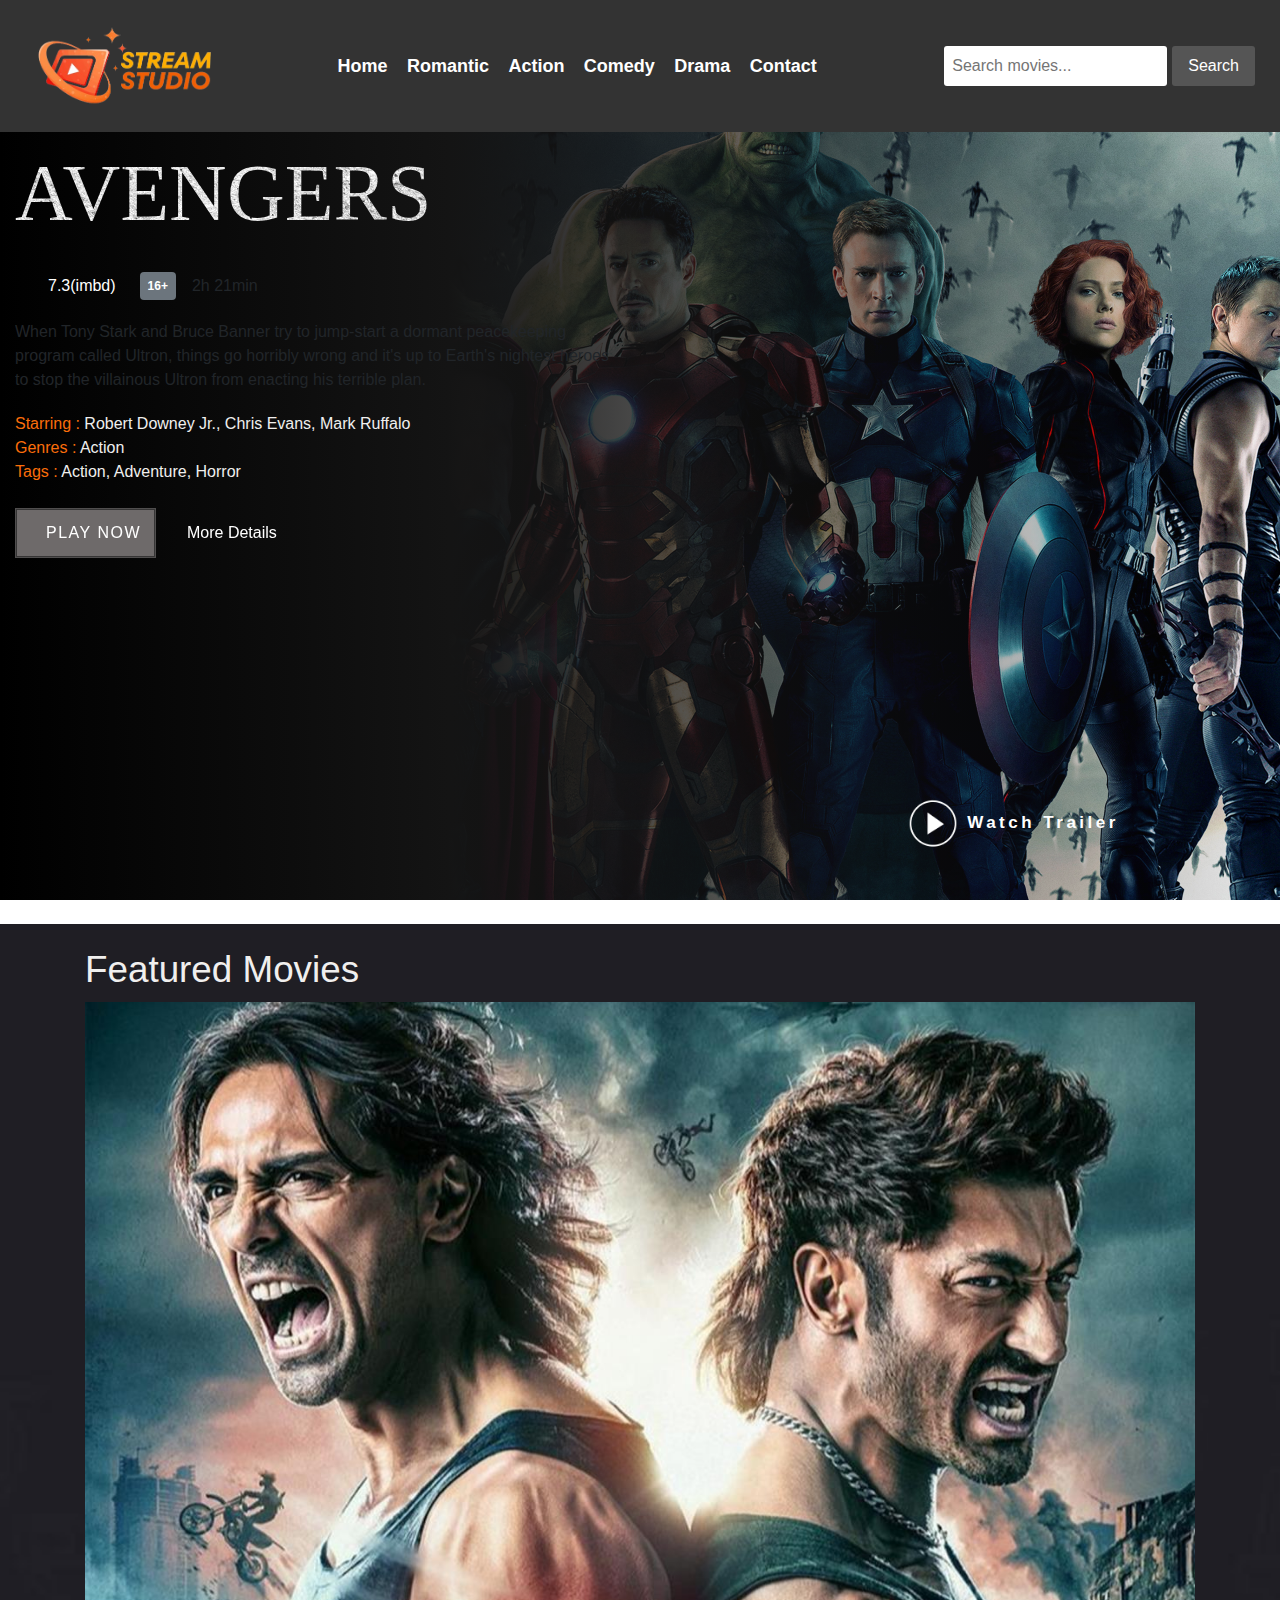
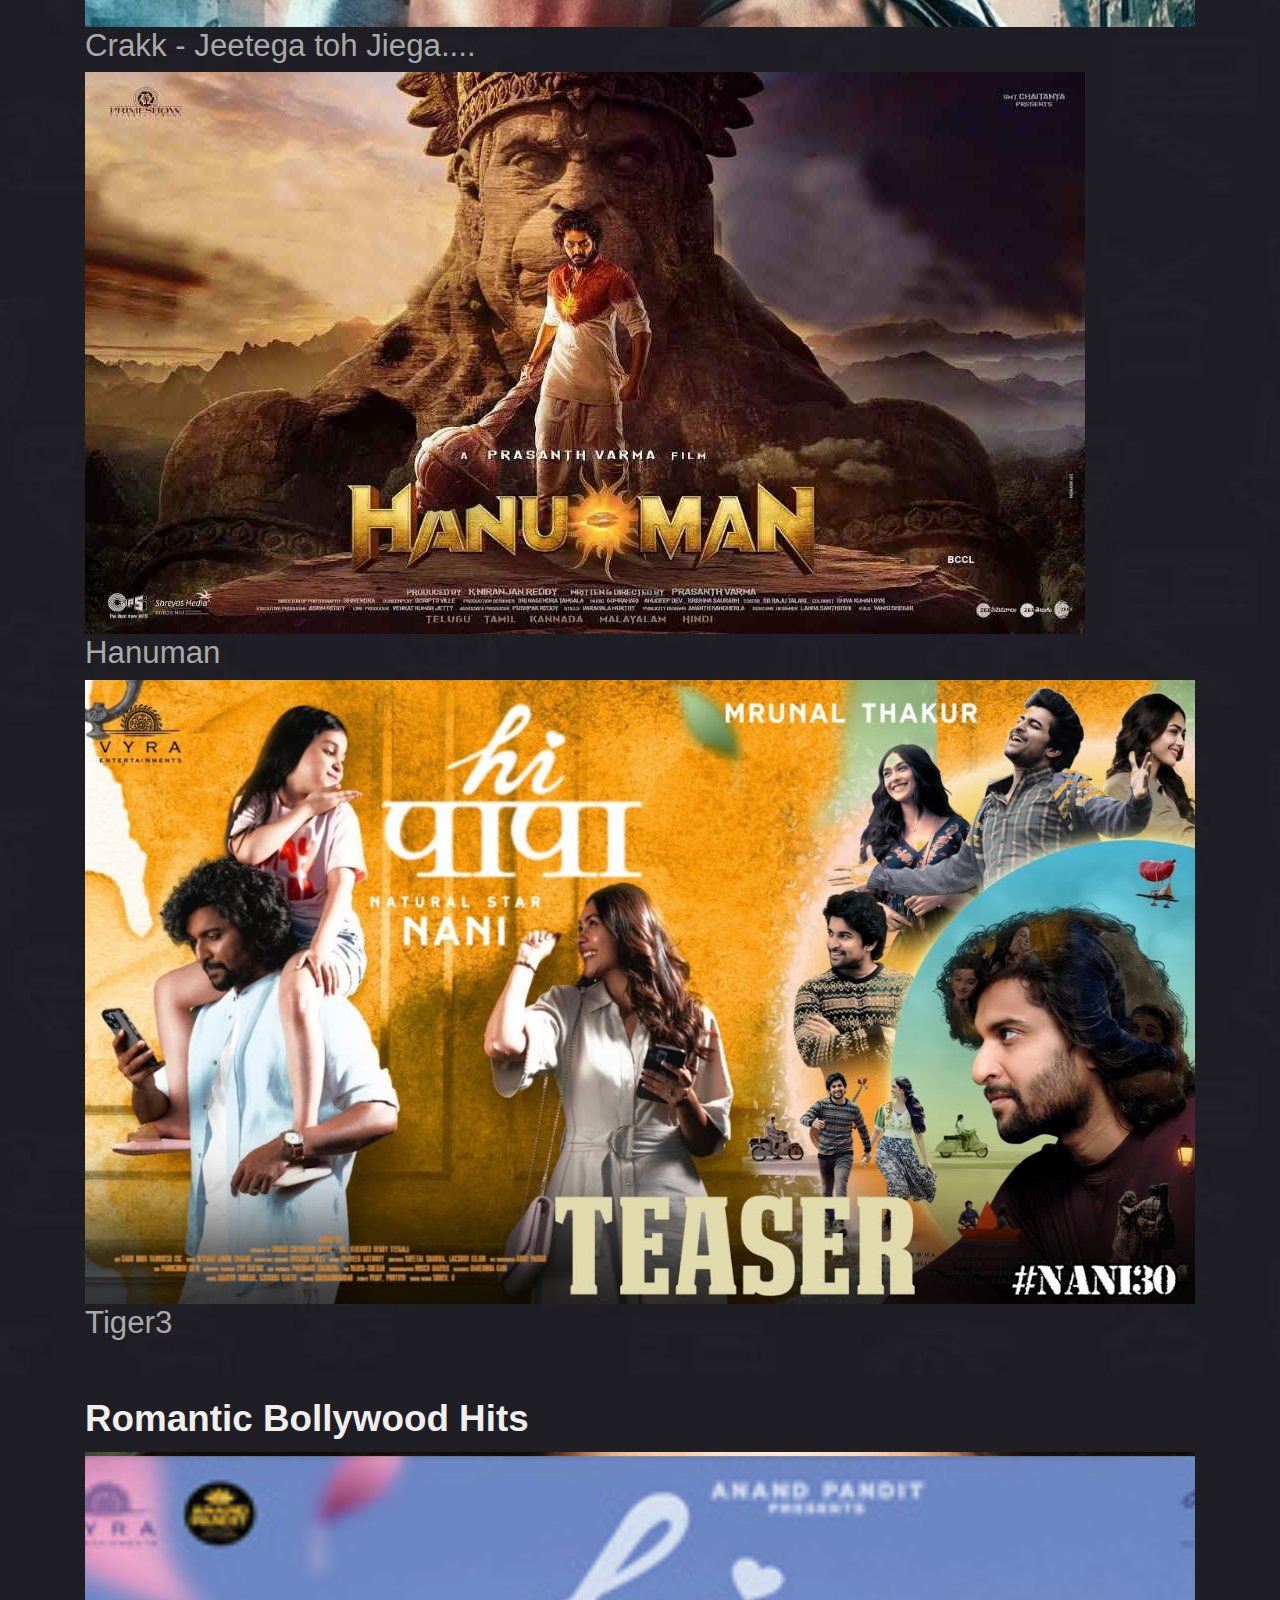
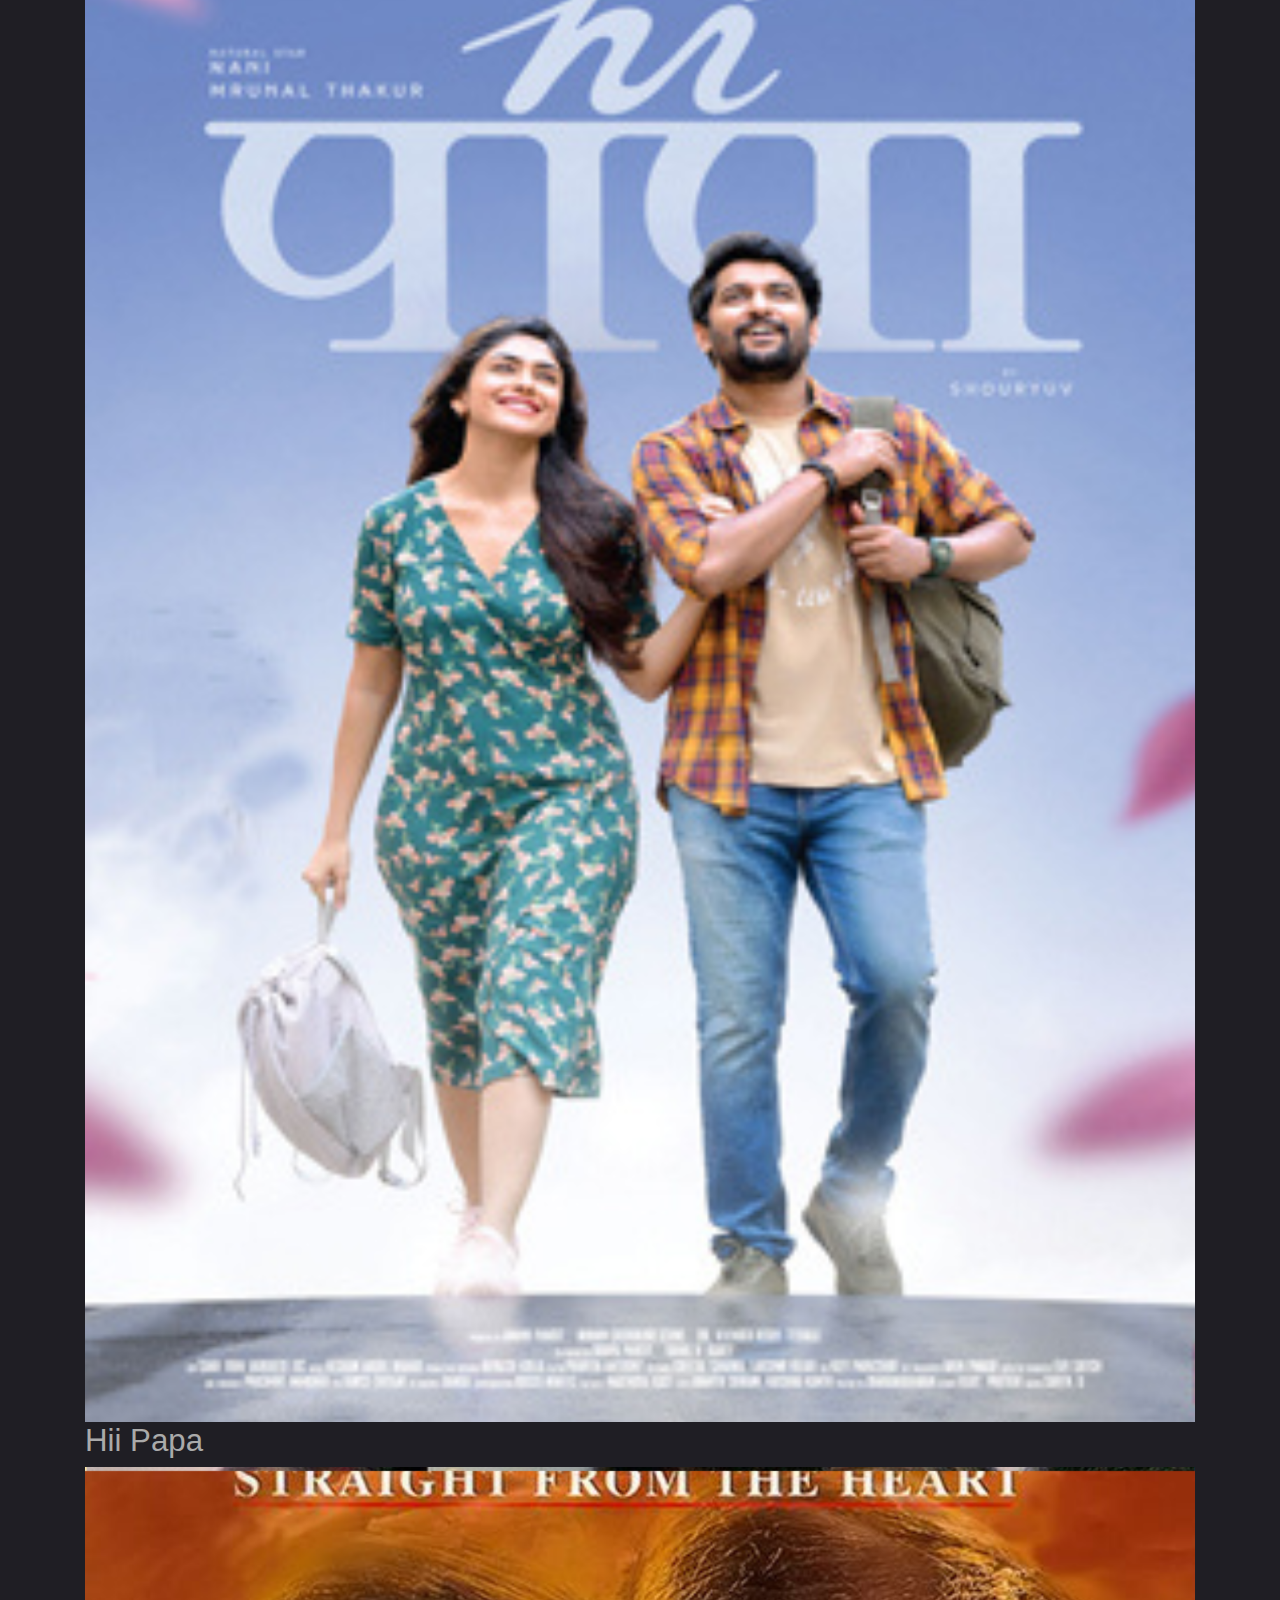
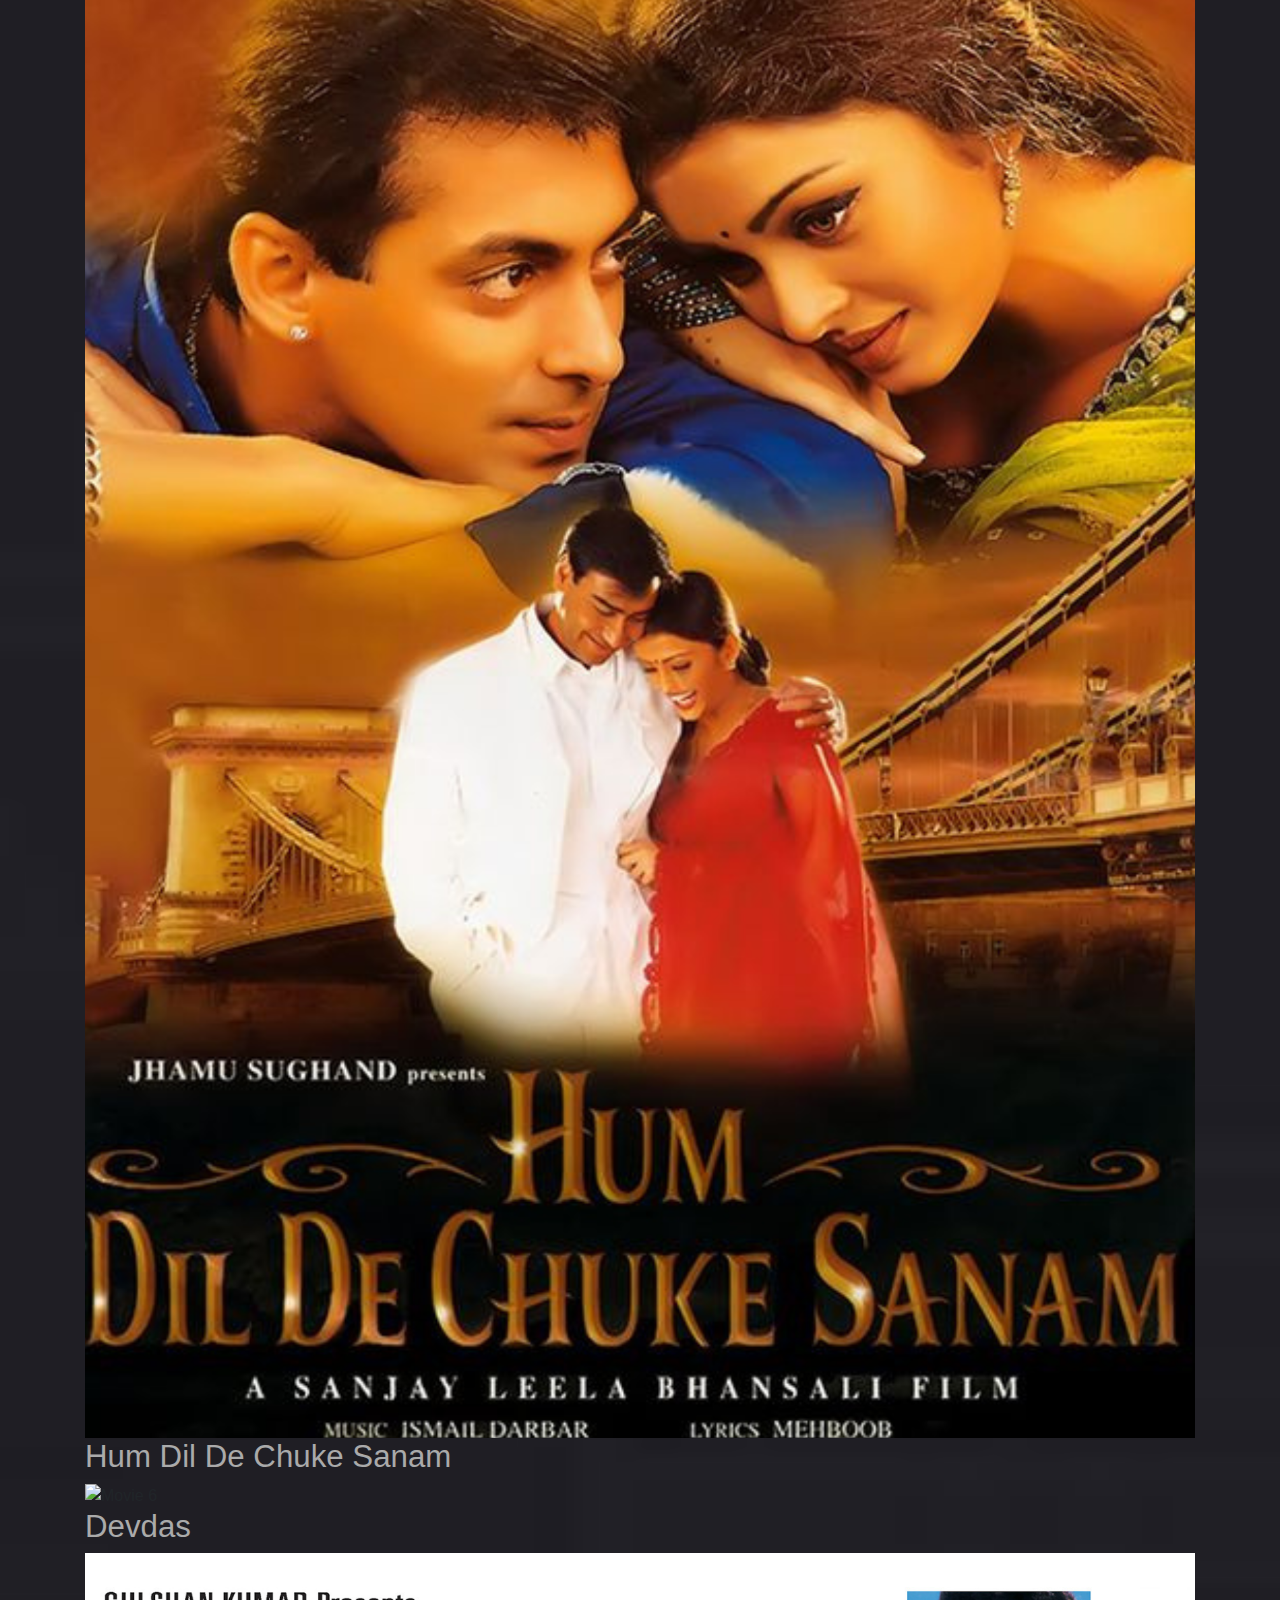
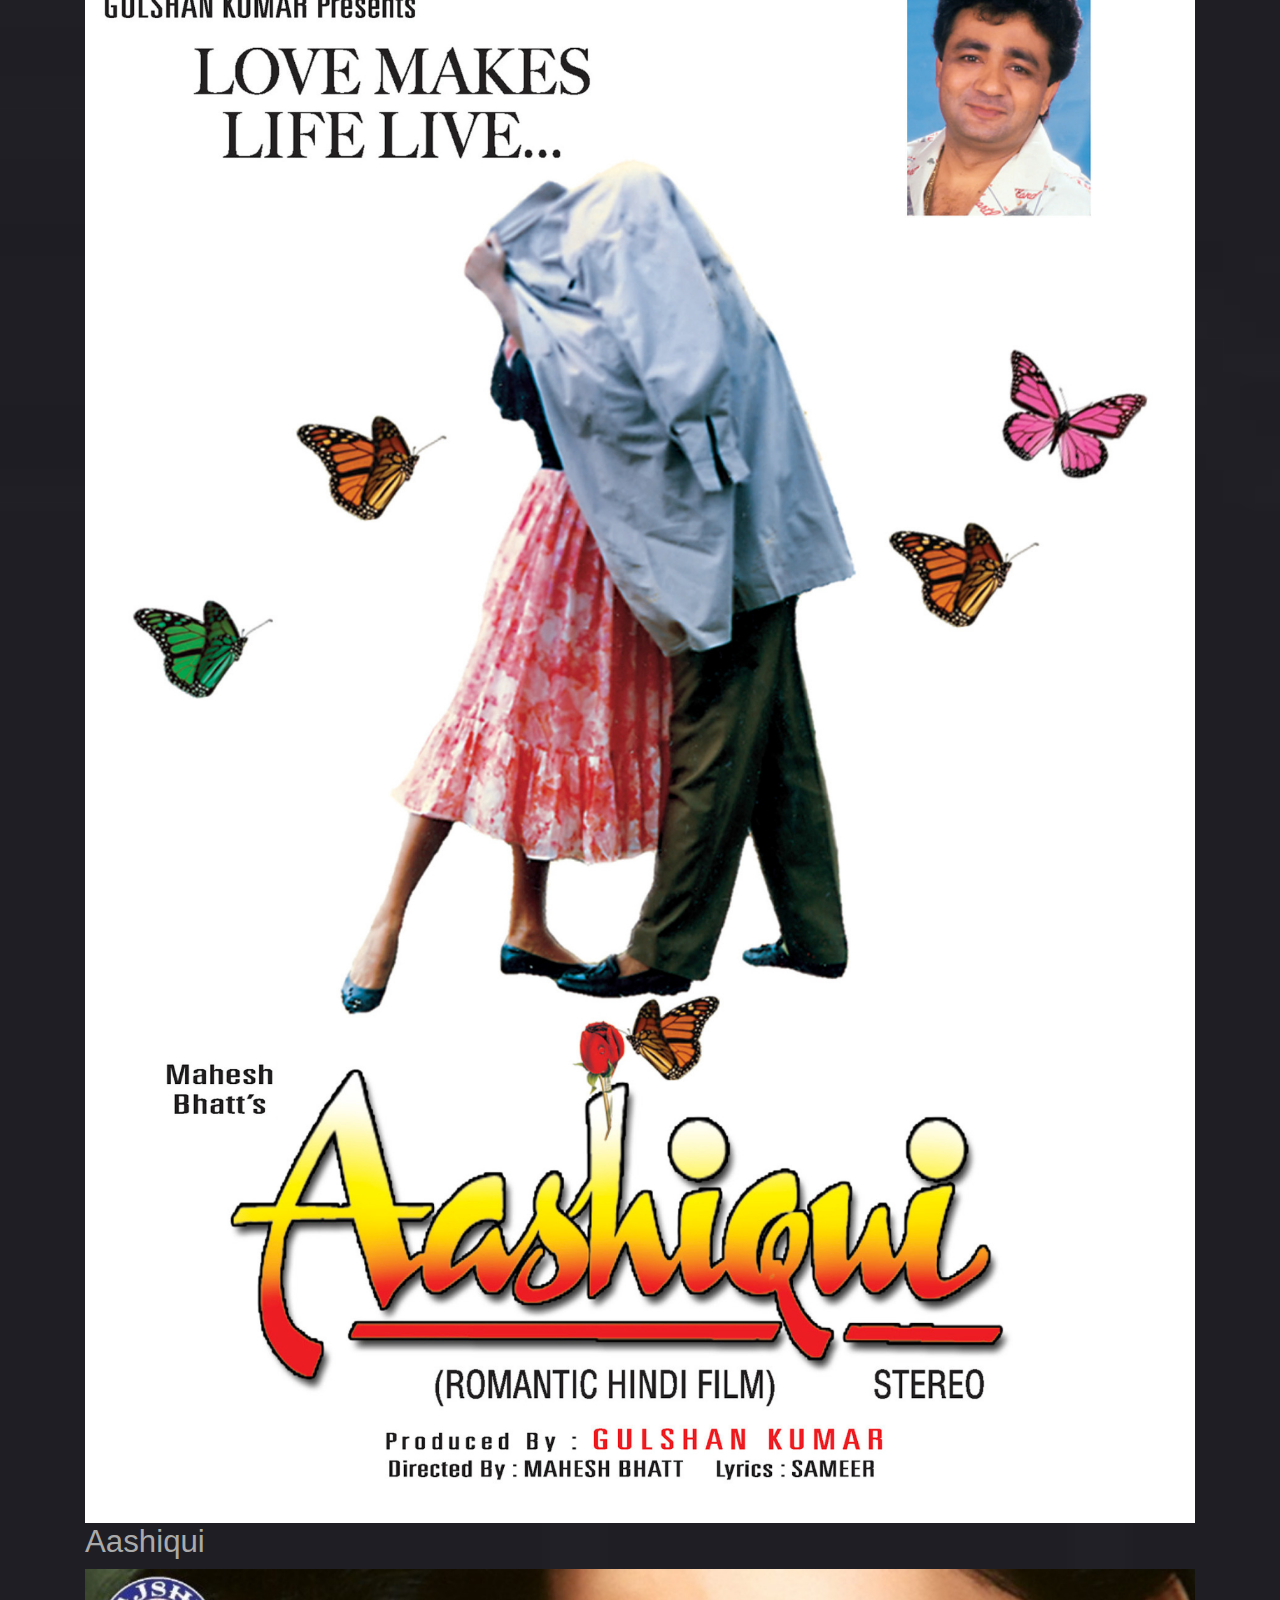
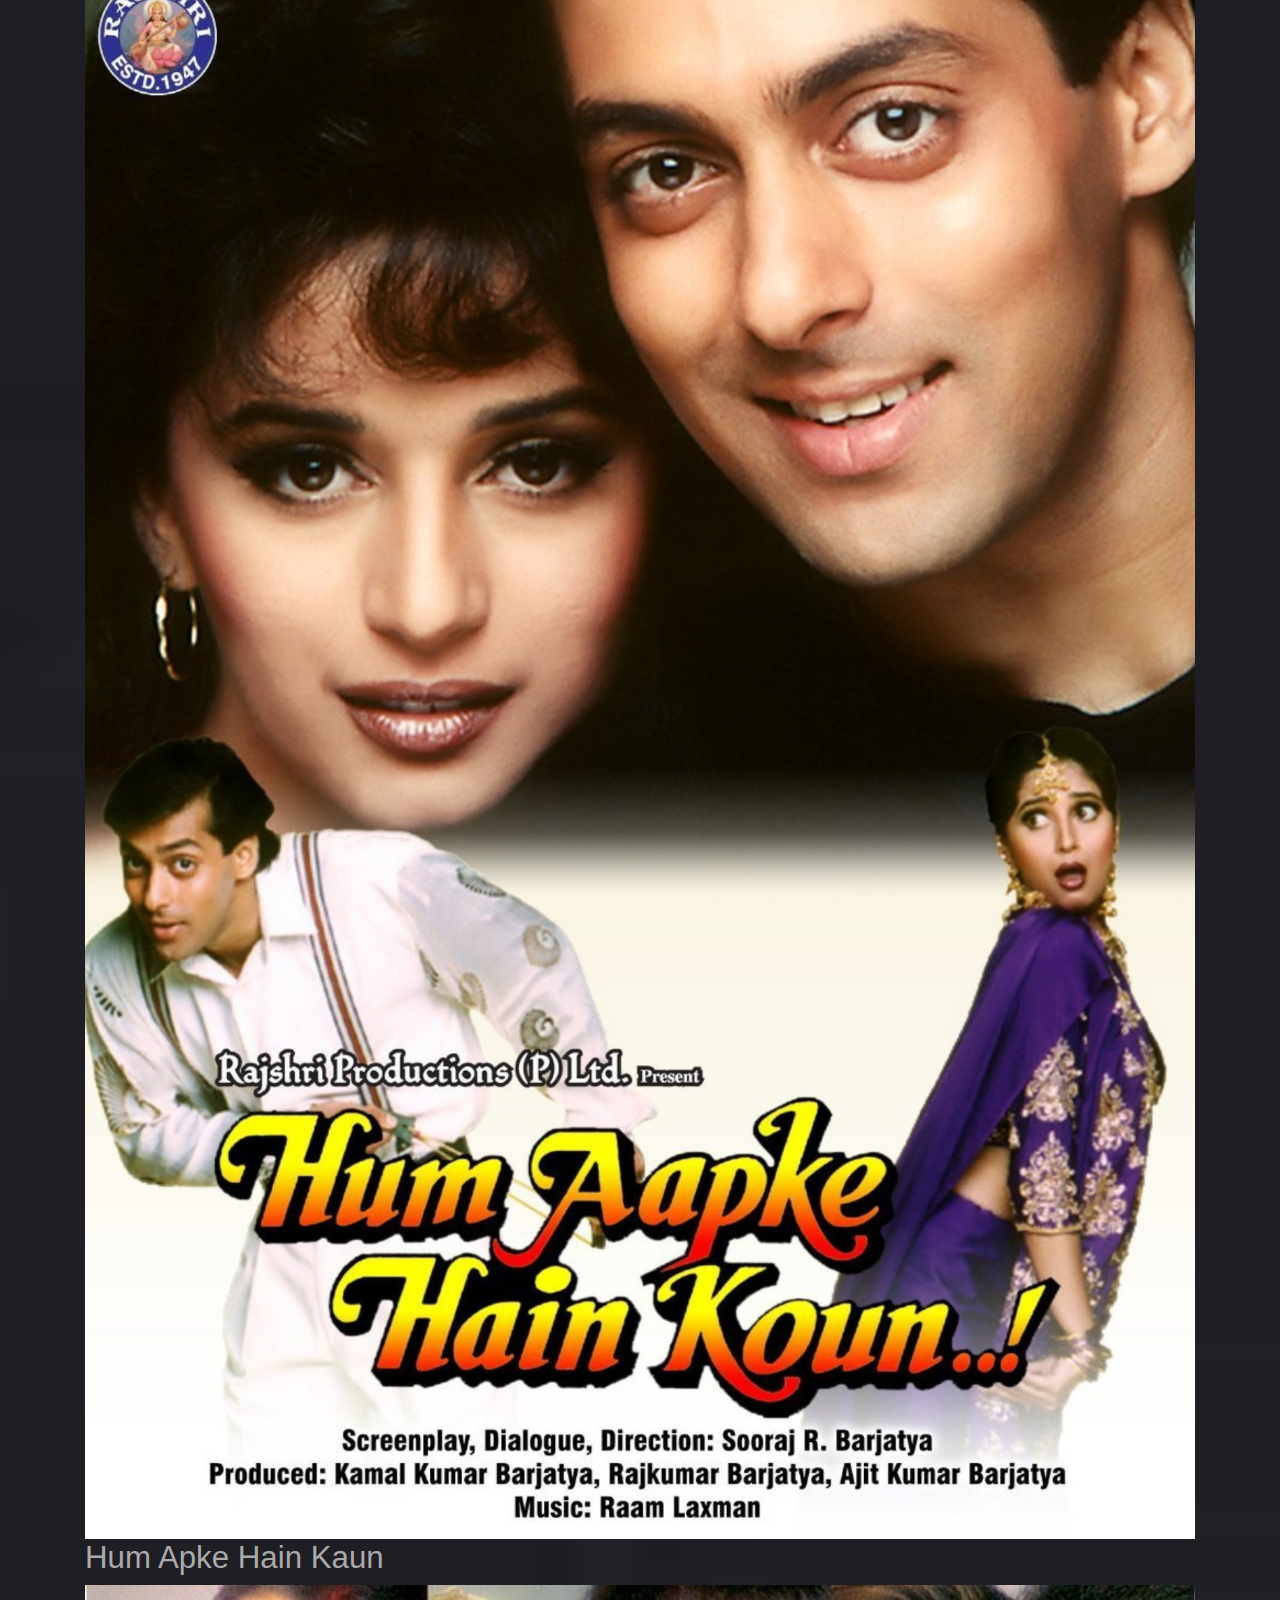
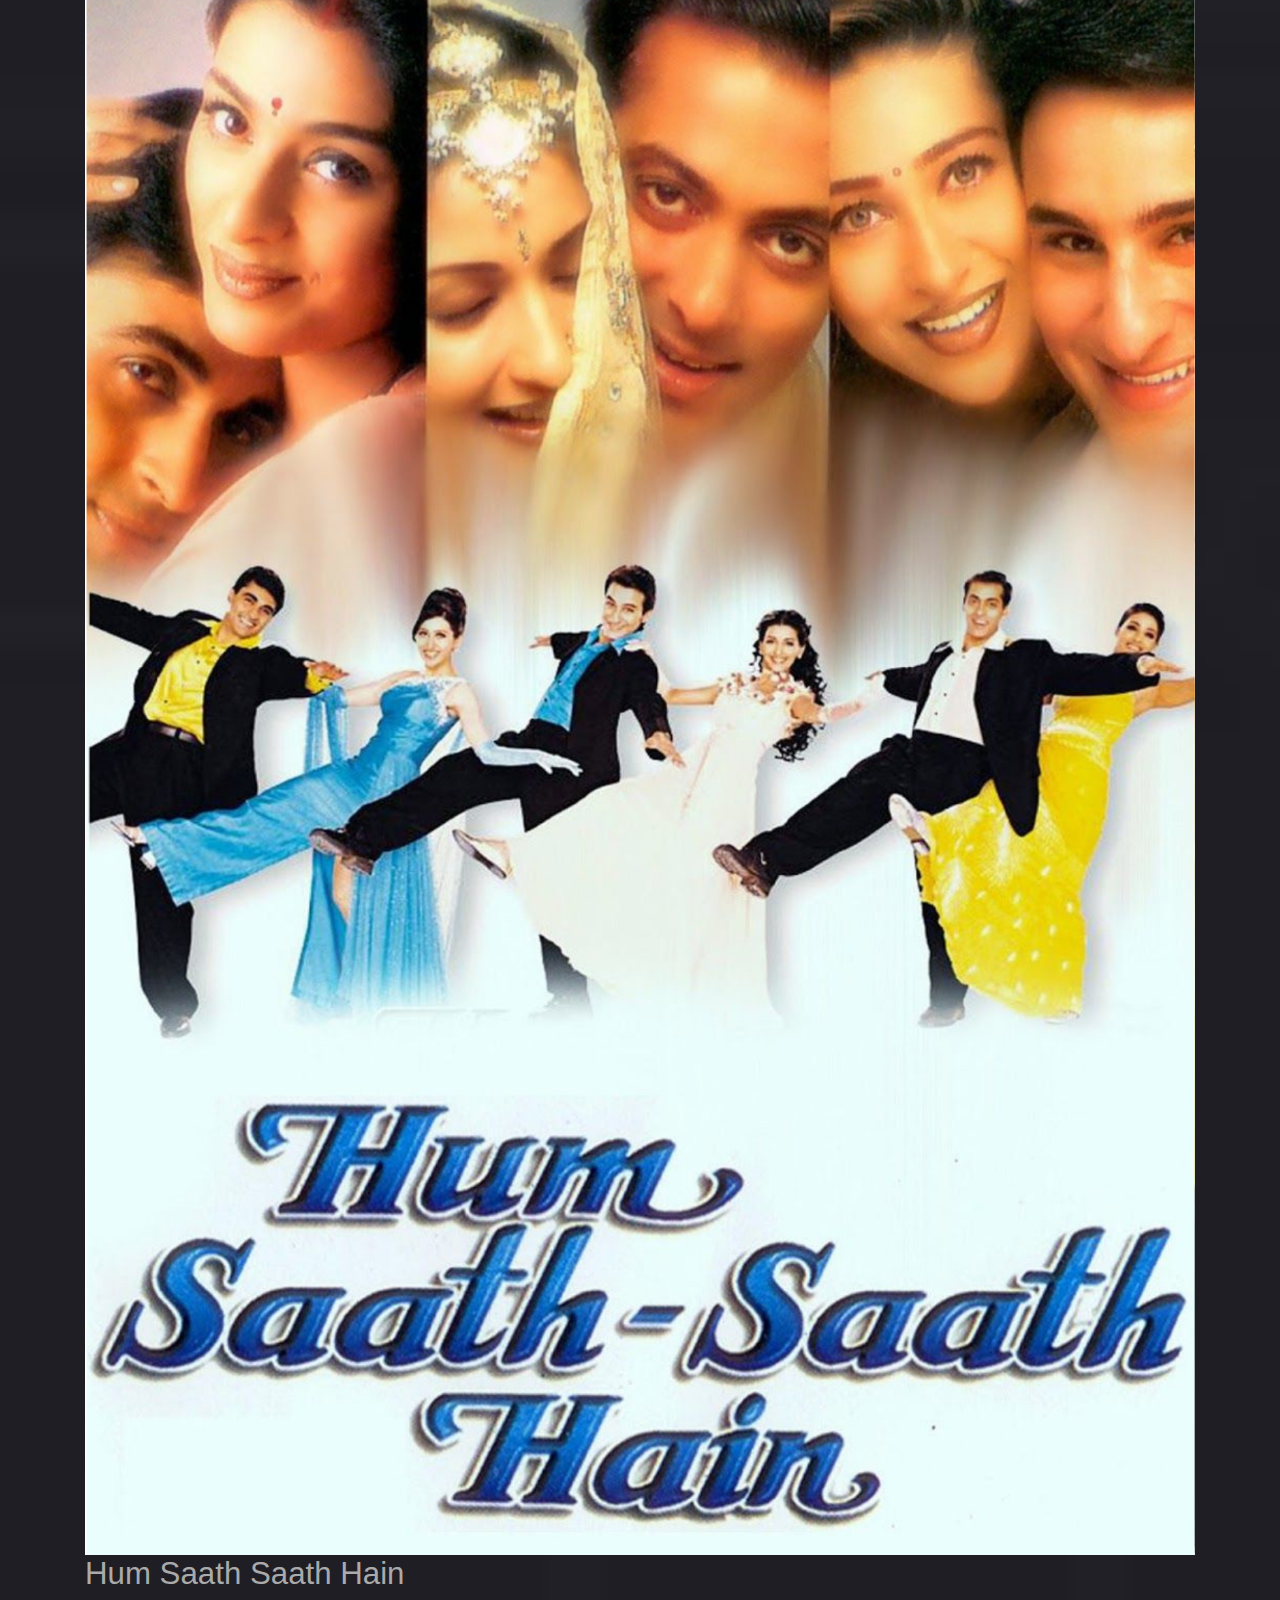
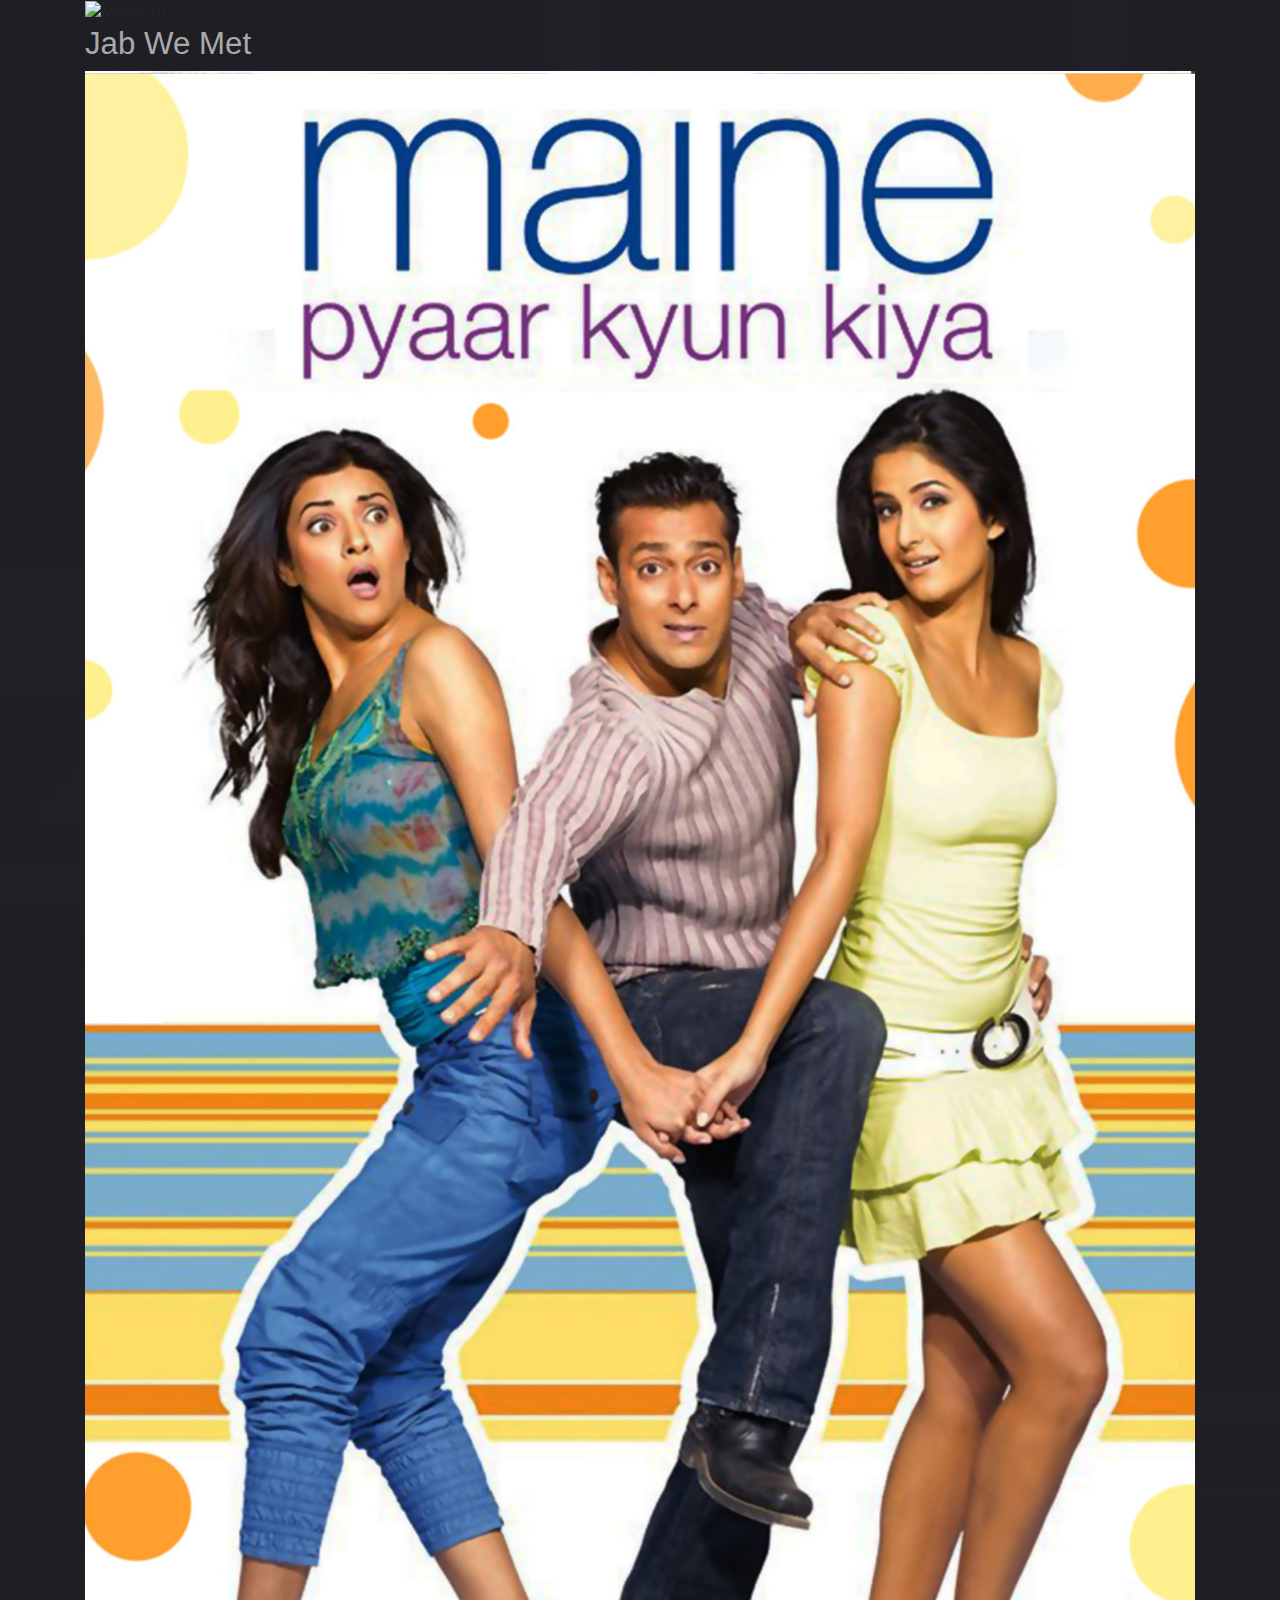
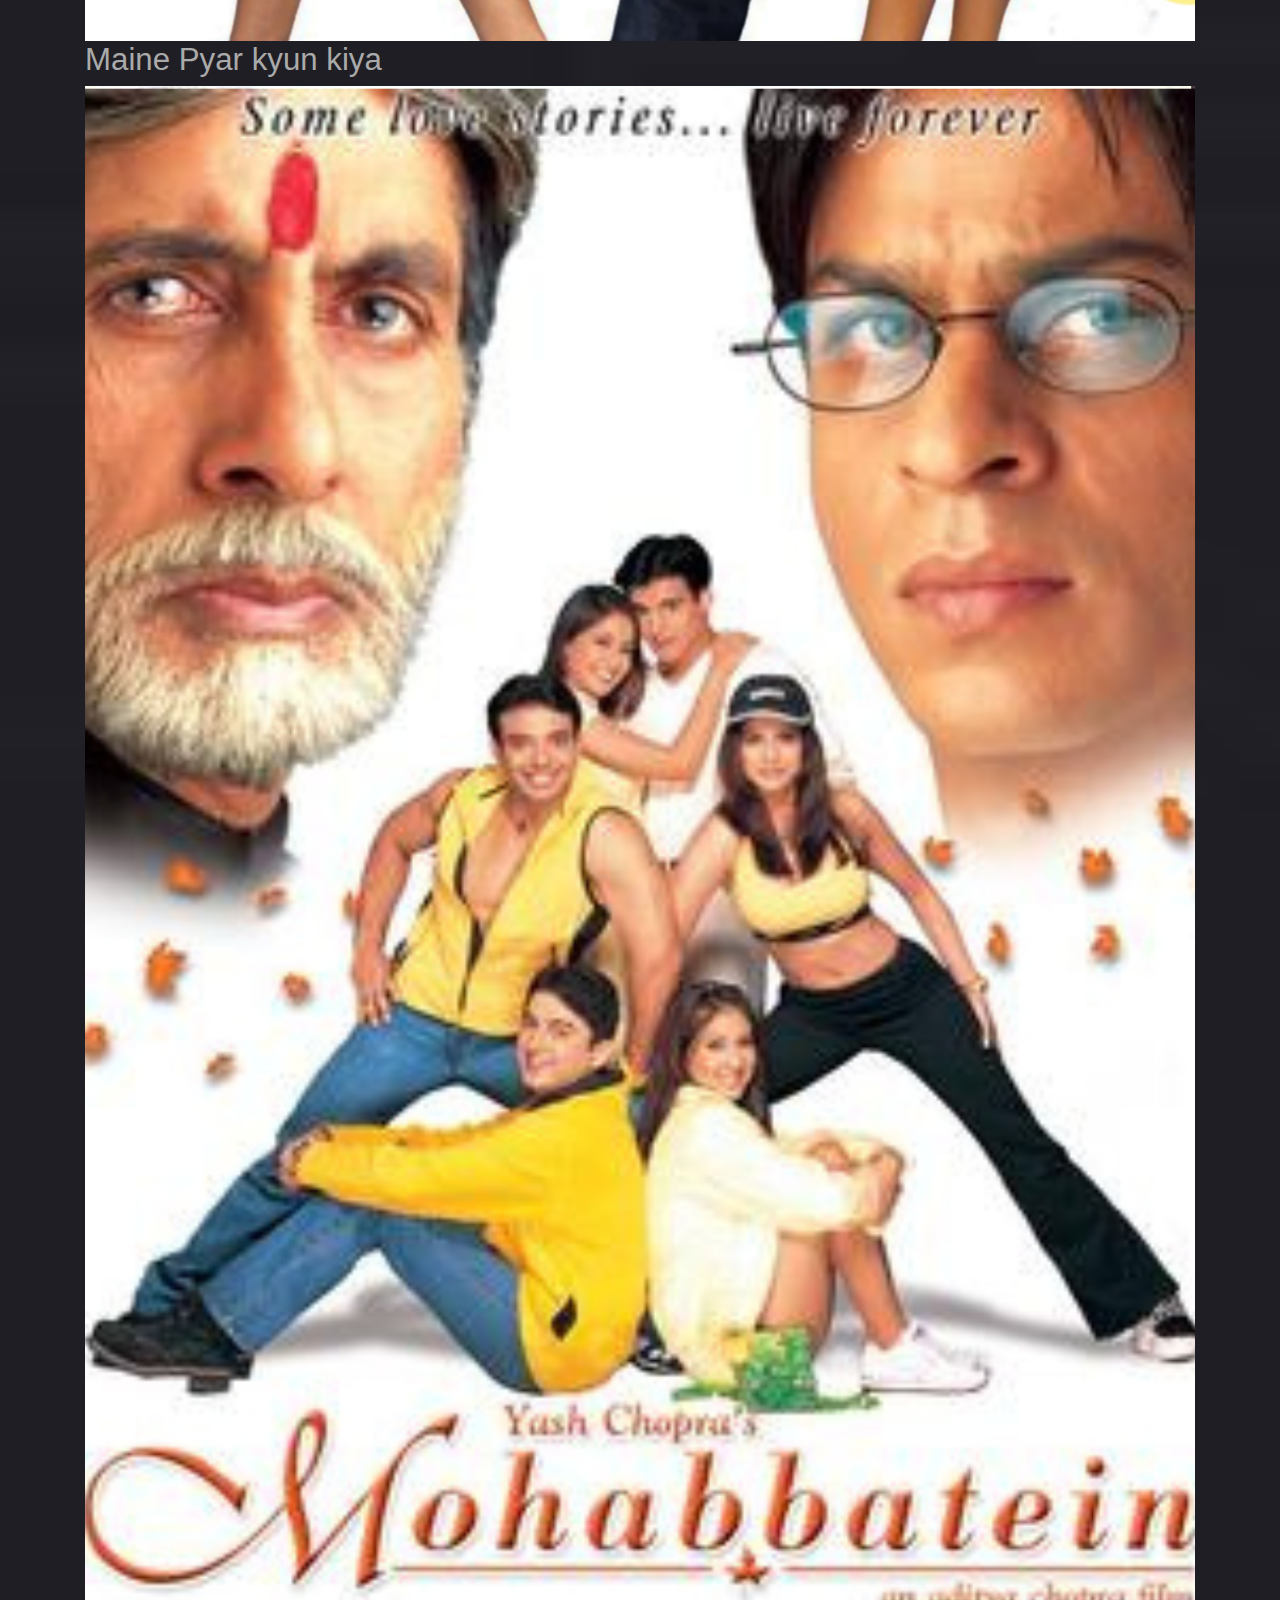
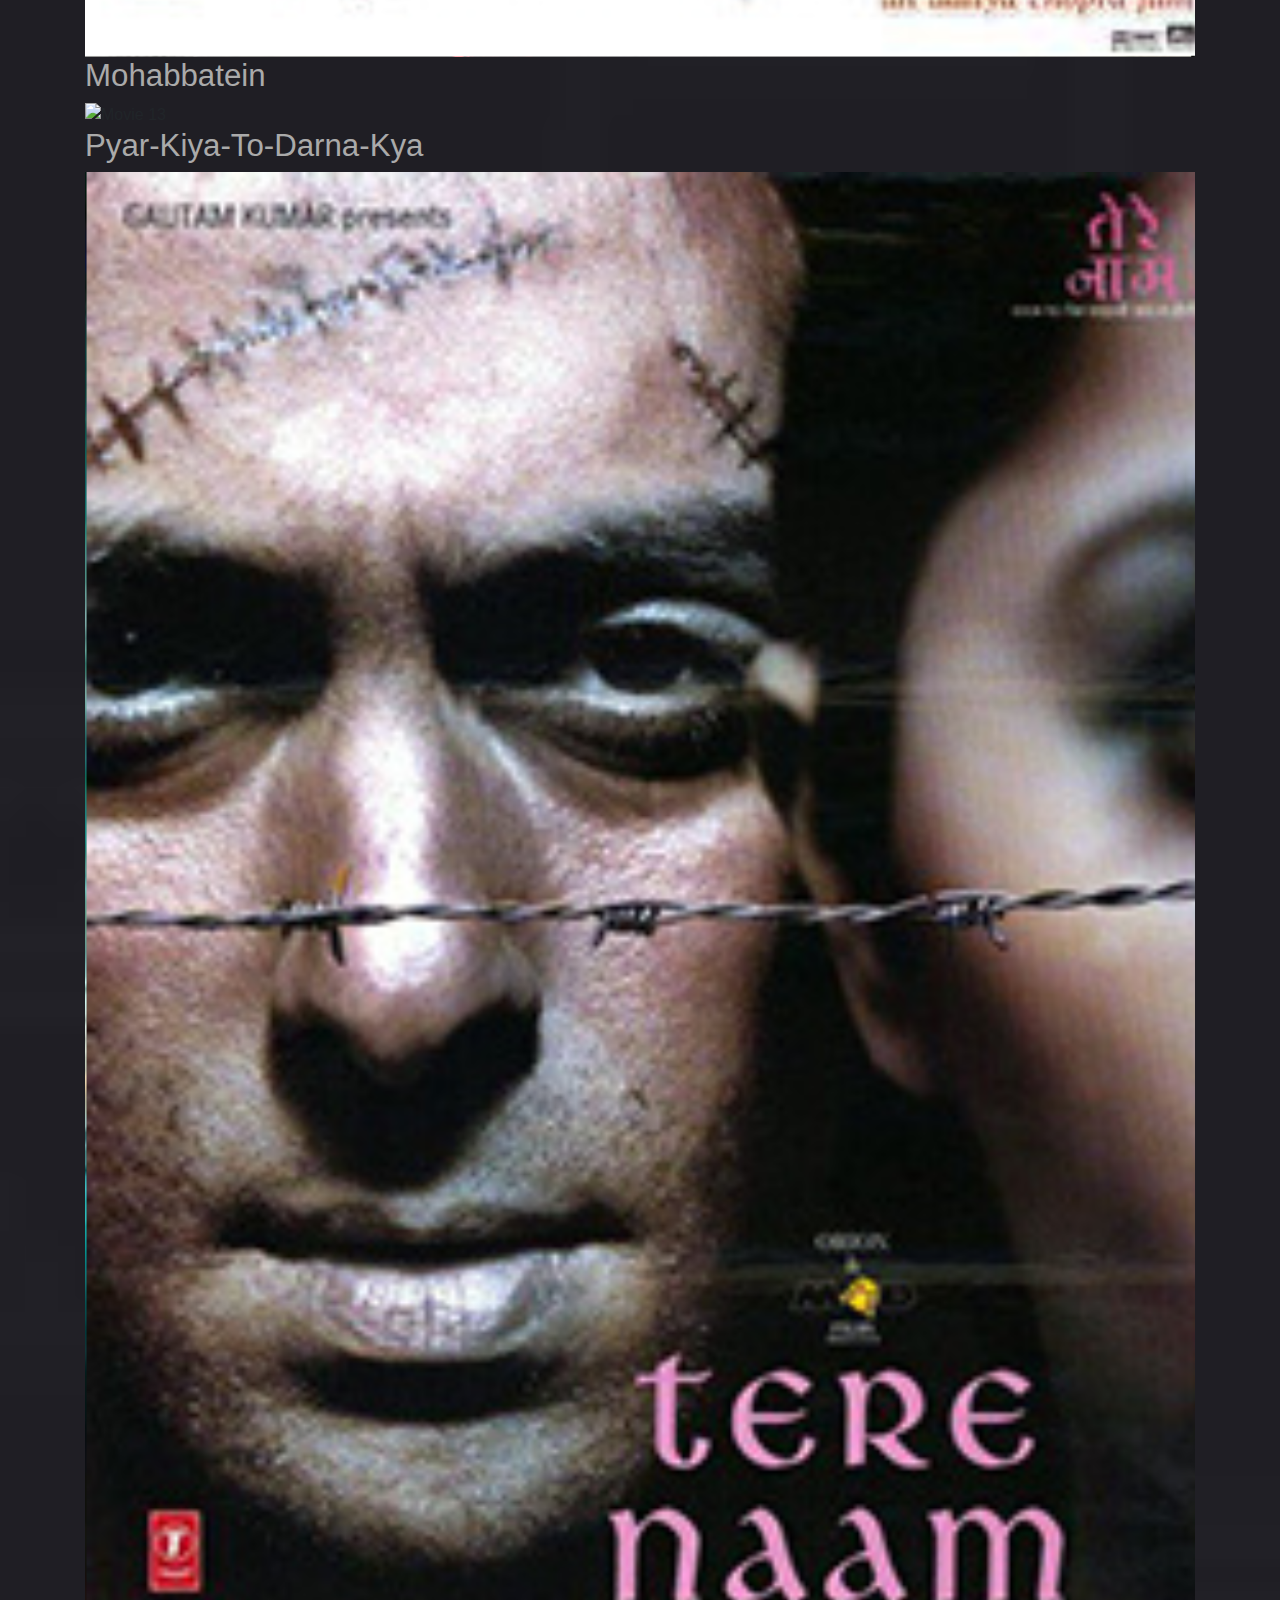
==== index.html @ 78689d92 "first commit" ====
<!DOCTYPE html>
<html lang="en">
<head>
    <meta charset="UTF-8">
    <meta name="viewport" content="width=device-width, initial-scale=1.0">
    <title>Stream Studio !!</title>
    <link rel="shortcut icon" href="logo/logo3.png" type="image/x-icon" >
    <!-- Bootstrap CSS -->
    <link rel="stylesheet" href="https://stackpath.bootstrapcdn.com/bootstrap/4.5.2/css/bootstrap.min.css">
    <!-- Slick Carousel CSS -->
    <link rel="stylesheet" type="text/css" href="https://cdnjs.cloudflare.com/ajax/libs/slick-carousel/1.8.1/slick.min.css"/>
    <link rel="stylesheet" type="text/css" href="https://cdnjs.cloudflare.com/ajax/libs/slick-carousel/1.8.1/slick-theme.min.css"/>
    <link rel="stylesheet" href="css/slick.css" />
    <link rel="stylesheet" href="css/slick-theme.css" />
    <link rel="stylesheet" href="css/owl.carousel.min.css" />
    <link rel="stylesheet" href="css/animate.min.css" />
    <link rel="stylesheet" href="css/magnific-popup.css" />
    <link rel="stylesheet" href="css/select2.min.css" />
    <link rel="stylesheet" href="css/select2-bootstrap4.min.css" />
  
    <link rel="stylesheet" href="css/slick-animation.css" />
    <link rel="stylesheet" href="style.css">
</head>
<body>
    <button onclick="topFunction()" id="myBtn" title="Go to top">top
    </button>
    <header>
        <img class="logo" src="logo/logo1.png" alt="logo" width="200" >
        <nav>
            <ul>
                <li style="font-size: large;">
                    <a href="#" onMouseOver="this.style.color='red'" onMouseOut="this.style.color='white'">Home</a></li>
                <li style="font-size: large;">
                    <a href="Romantic.html" onMouseOver="this.style.color='red'" onMouseOut="this.style.color='white'">Romantic</a></li>
                <li style="font-size: large;">
                    <a href="Action.html" onMouseOver="this.style.color='red'" onMouseOut="this.style.color='white'">Action</a></li>
                <li style="font-size: large;">
                    <a href="Comedy.html" onMouseOver="this.style.color='red'" onMouseOut="this.style.color='white'">Comedy</a></li>
                <li style="font-size: large;">
                    <a href="Drama.html" onMouseOver="this.style.color='red'" onMouseOut="this.style.color='white'">Drama</a></li>
                <li style="font-size: large;">
                    <a href="contact.html" onMouseOver="this.style.color='red'" onMouseOut="this.style.color='white'">Contact</a></li>

                    
            </ul>
        </nav>
         <!-- Search bar -->
         <div class="search-container">
            <input type="text" id="searchInput" placeholder="Search movies...">
            <button id="searchButton">Search</button>
        </div>
    </header>


     <!-- slider starts  -->
  <section id="home" class="iq-main-slider p-0">
    <div id="home-slider" class="slider m-0 p-0">
      <div class="slide slick-bg s-bg-1">
        <div class="container-fluid position-relative h-100">
          <div class="slider-inner h-100">
            <div class="row align-items-center h--100">
              <div class="col-xl-6 col-lg-12 col-md-12">
                <a href="javascript:void(0)">
                </a>
                <h1 class="slider-text big-title title text-uppercase" data-animation-in="fadeInLeft"
                  data-delay-in="0.6">
                  Avengers
                </h1>
                <div class="d-flex flex-wrap align-items-center fadeInLeft animated" data-animation-in="fadeInLeft"
                  style="opacity: 1">
                  <div class="slider-ratting d-flex align-items-center mr-4 mt-2 mt-md-3">
                    <ul
                      class="ratting-start p-0 m-0 list-inline text-primary d-flex align-items-center justify-content-left">
                      <li><i class="fa fa-star"></i></li>
                      <li><i class="fa fa-star"></i></li>
                      <li><i class="fa fa-star"></i></li>
                      <li><i class="fa fa-star"></i></li>
                      <li><i class="fa fa-star-half"></i></li>
                    </ul>
                    <span class="text-white ml-2">7.3(imbd)</span>
                  </div>
                  <div class="d-flex align-items-center mt-2 mt-md-3">
                    <span class="badge badge-secondary p-2">16+</span>
                    <span class="ml-3">2h 21min</span>
                  </div>
                </div>
                <p data-animation-in="fadeInUp">
                  When Tony Stark and Bruce Banner try to jump-start a dormant
                  peacekeeping program called Ultron, things go horribly wrong
                  and it's up to Earth's nightest heroes to stop the
                  villainous Ultron from enacting his terrible plan.
                </p>
                <div class="trending-list" data-animation-in="fadeInUp" data-delay-in="1.2">
                  <div class="text-primary title starring">
                    Starring :
                    <span class="text-body">Robert Downey Jr., Chris Evans, Mark Ruffalo</span>
                  </div>
                  <div class="text-primary title genres">
                    Genres : <span class="text-body">Action</span>
                  </div>
                  <div class="text-primary title tag">
                    Tags :
                    <span class="text-body">Action, Adventure, Horror</span>
                  </div>
                </div>
                <div class="d-flex align-items-center r-mb-23 mt-4" data-animation-in="fadeInUp" data-delay-in="1.2">
                  <a href="#" class="btn btn-hover iq-button"><i class="fa fa-play mr-3"></i>Play Now</a>
                  <a href="#" class="btn btn-link">More Details</a>
                </div>
              </div>
            </div>
            <div class="col-xl-5 col-lg-12 col-md-12 trailor-video">
              <a href="videos/Avenger video.mp4" class="video-open playbtn">
                <img src="images/play.png" class="play" alt="" />
                <span class="w-trailor">Watch Trailer</span>
              </a>
            </div>
          </div>
        </div>
      </div>
          </div>
        </div>
      </div>
    </div>
  </section>
  <!-- slider ends -->



    <main class="py-4">
        <section id="featured-movies" class="py-4">
            <div class="container">
                <h2>Featured Movies</h2>
                <div class="slider">
                    <!-- Movie Slides -->
                    <div>
                        <img src="thumbnail/Crakk thumbnail.jpg" alt="Movie 1" class="img-fluid">
                        <h3>Crakk - Jeetega toh Jiega....</h3>
                    </div>
                    <div>
                        <img src="thumbnail/Hanuman thumbnail.jpg" alt="Movie 2" class="img-fluid">
                        <h3>Hanuman</h3>
                    </div>
                    <div>
                        <img src="thumbnail/Hii papa thumbnail.jpg" alt="Movie 3" class="img-fluid">
                        <h3>Tiger3</h3>
                    </div>
                    <!-- Add more movie slides here -->
                </div>
            </div>
        </section>

        <section id="romantic-bollywood-hits" class="py-4">
           
            <div class="container"  >
                <h2><b>Romantic Bollywood Hits</b></h2>
                <div class="slider">
                    <!-- Movie Slides -->
                    <div>
                        <img src="poster/Hii Papa.png" alt="Movie 4" class="img-fluid">
                        <h3>Hii Papa</h3>
                    </div>
                    <div>
                        <img src="poster/Hum Dil De Chuke Sanam.png" alt="Movie 5" class="img-fluid">
                        <h3>Hum Dil De Chuke Sanam</h3>
                    </div>
                    <div>
                        <img src="poster/Devdas.png" alt="Movie 6" class="img-fluid">
                        <h3>Devdas</h3>
                    </div>
                    <div>
                        <img src="poster/Aashiqui_1.png" alt="Movie 7" class="img-fluid">
                        <h3>Aashiqui</h3>
                    </div>
                    <div>
                        <img src="poster/Hum Apke Hain Kaun.png" alt="Movie 8" class="img-fluid">
                        <h3>Hum Apke Hain Kaun</h3>
                    </div>
                    <div>
                        <img src="poster/Hum Saath Saath Hain.png" alt="Movie 9" class="img-fluid">
                        <h3>Hum Saath Saath Hain</h3>
                    </div>
                    <div>
                        <img src="poster/Jab We Met.png" alt="Movie 10" class="img-fluid">
                        <h3>Jab We Met</h3>
                    </div>
                    <div>
                        <img src="poster/Maine Pyar kyun kiya.png" alt="Movie 11" class="img-fluid">
                        <h3>Maine Pyar kyun kiya</h3>
                    </div>
                    <div>
                        <img src="poster/Mohabbatein.png" alt="Movie 12" class="img-fluid">
                        <h3>Mohabbatein</h3>
                    </div>
                    <div>
                        <img src="poster/Pyar-Kiya-To-Darna-Kya.png" alt="Movie 13" class="img-fluid">
                        <h3>Pyar-Kiya-To-Darna-Kya</h3>
                    </div>
                    <div>
                        <img src="poster/Tere_Naam.png" alt="Movie 14" class="img-fluid">
                        <h3>Tere Naam</h3>
                    </div>
                    <!-- Add more movie slides here -->
                </div>
            </div>
        </section>
    </main>

    <footer class="bg-dark text-white py-4 text-center">
        <div class="container">
            <p>&copy; 2024 Stream Studio</p>
        </div>
    </footer>

    <!-- jQuery -->
    <script src="https://code.jquery.com/jquery-3.6.0.min.js"></script>
    <!-- Bootstrap JS -->
    <script src="https://stackpath.bootstrapcdn.com/bootstrap/4.5.2/js/bootstrap.min.js"></script>
    <!-- Slick Carousel JS -->
    <script src="https://cdnjs.cloudflare.com/ajax/libs/slick-carousel/1.8.1/slick.min.js"></script>
    <script src="script.js"></script>
</body>
</html>
---- style.css ----
/*btn css*/
#myBtn {
    display: none;
    position: fixed;
    bottom: 20px;
    right: 30px;
    z-index: 99;
    font-size: 18px;
    border: none;
    outline: none;
    background-color: orange;
    color: black;
    cursor: pointer;
    padding: 15px;
    border-radius: 4px;
  }
  
  #myBtn:hover {
    background-color: #555;
  }

/* Reset default margin and padding */
* {
    margin: 0;
    padding: 0;
    box-sizing: border-box;
}

/* Basic styling */
body {
    font-family: Arial, sans-serif;
}

/* CSS for header */
header {
    position: fixed;
    background-color: #333;
    color: #fff;
    padding: 25px;
    display: flex;
    justify-content: space-between; /* Align items with space between them */
    align-items: center; /* Align items vertically */
    /* backdrop-filter: blur(10px); */

    left: 0;
    right: 0;
    text-align: center;
    z-index: 99;
    /* background: rgba(20, 20, 20, 0.5) !important; */
    /* backdrop-filter: blur(10px); */
}

header h1 {
    margin: 0;
}

nav ul {
    list-style-type: none;
    margin: 0;
    padding: 10;
}

nav ul li {
    display: inline;
    margin-right: 15px;
}

nav ul li a {
    color: #fff;
    font-weight: 600;
    text-decoration: none;
}

/* CSS for main content */
/* main {
    padding: 2px;
}

/* CSS for movie sections 
section {
    margin-bottom: 40px;
} */

h2 {
    color: #f0efee;
    margin-bottom: 10px;
}
h3{
    color: #aaa;
}
.movie-container {
    display: flex;
    flex-wrap: wrap;
    justify-content: space-between;
}

.movie {
    width: calc(20% - 10px); /* Adjust width */
    margin-bottom: 20px;
}

/* CSS for movie posters */
.movie img {
    height: 300px;
    border-radius: 6px;
    box-shadow: 0 2px 4px rgba(0, 0, 0, 0.1); /* Add shadow effect */
}

/* CSS for movie modal */
.modal {
    display: none;
    position: fixed;
    z-index: 1000;
    left: 0;
    top: 0;
    width: auto;
    height: auto;
    background-color: rgba(0, 0, 0, 0.5);
    overflow: auto;
}

.modal-content {
    background-color: #fff;
    margin: 10% auto;
    padding: 20px;
    border-radius: 5px;
    box-shadow: 0 4px 8px rgba(0, 0, 0, 0.1);
}

.close {
    color: #aaa;
    float: right;
    font-size: 28px;
    font-weight: bold;
    cursor: pointer;
}

.close:hover,
.close:focus {
    color: black;
    text-decoration: none;
    cursor: pointer;
}

/* CSS for search bar */
.search-container {
    display: flex;
    align-items: center;
}

.search-container input[type="text"] {
    padding: 8px;
    margin-right: 5px;
    border: none;
    border-radius: 3px;
}

.search-container button {
    padding: 8px 16px;
    background-color: #555;
    color: #fff;
    border: none;
    border-radius: 3px;
    cursor: pointer;
}

.search-container button:hover {
    background-color: #777;
}

#featured-movies {
    background-image: url('images/bg.jpg');
    background-size: cover;
    background-position: center;
    background-repeat: no-repeat;
    padding: 0 0; /* Adjust padding as needed */
}

#romantic-bollywood-hits{
    background-image: url('images/bg.jpg');
    background-size: cover;
    background-position: center;
    background-repeat: no-repeat;
    padding: 0 0; /* Adjust padding as needed */
}

/* Media Query for responsiveness */
@media screen and (max-width: 768px) {
    header {
        flex-direction: column;
        align-items: flex-start;
    }

    nav {
        margin-top: 20px;
    }

    nav ul {
        flex-direction: column;
    }

    .search-container {
        display: block; /* Show search container for smaller screens */
        margin-top: 20px;
    }
}


/* ******************** slider main **************** */
#home-slider li {
    position: relative;
}
.slider-description{
    position: absolute;
    top: 15%;
    left: 80px;
}
#home-slider h1.slider-text{
    font-size: 80px;
    margin: 15px 0;
}
#home-slider p{
    margin: 20px 0;
    width: 600px;
    overflow: hidden;
    text-overflow: ellipsis;
    display: -webkit-box;
    -webkit-line-clamp: 3;
    -webkit-box-orient: vertical;
}

#home-slider .slick-bg{
    padding: 130px 0 50px;
    width: 100%;
    background-size: cover;
    background-position: center center;
    background-repeat: no-repeat;
    height: 100vh;
    position: relative;
    z-index: 1;
}
#home-slider .slick-bg.s-bg-1{
    background-image: url(slider/slider1.jpg);
    
}

.slick-bg::before{
    content: "";
    position: absolute;
    top: 0;
    left: 0;
    height: 100%;
    background: linear-gradient(90deg, rgba(0,0,0,1) 0%, rgba(20,20,20,1) 35%, rgba(83,100,141,0) 100%);
    width: 100%;
    z-index: -1;
}
.trailor-video{
    position: absolute;
    bottom: 0;
    right: 0;
    z-index: 999;
    text-align: center;
}

.playbtn{
    display: inline-block;
}
.playbtn img{
    display: inline-block;
    width: 50px;
    filter: invert(1);
}
.playbtn img:hover{
    background: #f46803;
    border-radius: 50%;
    filter: invert(0);
}
.w-trailor{
    font-size: 17px;
    letter-spacing: 3.5px;
    font-weight: 600;
    color: #fff;
    margin-left: 5px;

}

.big-title{
   font-family: 'Playfair Display', serif;
   background: url(images/texure.jpg);
   background-repeat: repeat-x;
   background-position: 100% 100%;
   color: transparent;
   background-clip: text;
   -webkit-font-smoothing : antialiased;
   -webkit-background-clip: text;
   -webkit-text-fill-color: transparent;
}

h1, .h1{
    font-size: 3.052em;
}
h2, .h2{
    font-size: 2.300em;
}
h3, .h3{
    font-size: 1.953em;
}
h4, .h4{
    font-size: 1.400em;
}
h5, .h5{
    font-size: 1.300em;
}
h6, .h6{
    font-size: 1.0em;
}
.slider-ratting ul li{
    margin-right: 5px;
}
.text-white{
    color: #fff !important;
}
.text-body{
    color: #f0efee !important;
}

.text-primary{
    color: #fb6e0a !important;
    
}

.iq-button.btn{
    
    padding: 12px 14px;
    text-transform: uppercase;
    letter-spacing: 1.5px;
}
.btn{
    outline: medium none;
    padding: 9px 30px;
    position: relative;
    display: inline-block;
    border-radius: 0 !important;
    cursor: pointer;
    z-index: 4;
    transition: all 0.5s ease-out 0s;
}
.btn-hover{
    background: #f19010;
    border: 1px solid #504e4e;
    color: #fff;
    transition:color 0.3s ease;
    display: inline-block;
    vertical-align: middle;
    transform: perspective(1px) translateZ(0);
    box-shadow: 0 0 1px rgba(0,0,0,0);
    position: relative;
    border-radius: 5px;

}

.btn-hover::before{
    content: "";
    position: absolute;
    z-index: -1;
    top: 0;
    bottom: 0;
    left: 0;
    right: 0;
    background: #6e6a6a;
    border: 1px solid #363535;
    transform: scaleX(1);
    transform-origin: 50%;
    transition: transform 0.3s ease-out;

}
.btn-hover:hover, .btn-hover:focus, .btn-hover:active{
    color: #fff;
}
.btn-hover:focus{
    box-shadow: none !important;
}

.btn-hover:hover::before, .btn-hover:focus::before, .btn-hover:active::before{
    transform: scaleX(0);
}

.btn-link{
    background: transparent;
    color: #fff;
}
.btn-link:hover{
    color: #f87008;
    text-decoration: none;
}

a:hover{
    text-decoration: none;
}
a.text-primary:focus, a.text-primary:hover{
    color: #f85707 !important;
}
.w-trailor:hover{
    transition: all 0.5s ease;
    color:  #f85707;
}
/* responsiveness *********************** */

@media (min-width : 1499px){
    #home-slider h1.slider-text{
        margin: 25px 0 0;
    }
    #home-slider p{
        margin: 32px 0px;
    }
}
@media (max-width : 1199px){
    #home-slider .slick-bg{
        height: 100%;
    }
}
@media (max-width : 991px){
    .hover-buttons .btn{
        font-size: 10px;
    }
    #home-slider .slick-bg{
        padding: 50px 0;
    }

    .r-mb-23{
        margin-bottom: 23px;
    }

    .trailor-video{
        display: none;
    }
    #home-slider h1.slider-text{
        font-size: 35px;
    }
    .iq-main-slider{
        padding-top: 60px !important;
    }
}

@media (max-width : 767px){
    #home-slider h1.slider-text{
        line-height: 62px;
        margin: 0;
    }
    #home-slider p{
        margin: 22px 0; 
    }

    .iq-main-header{
        margin-bottom: 10px;
    }
    .main-content{
        padding-top: 25px;
    }
    #home-slider p{
        width: 100%;
    }
    .slick-bg::before{
        background: linear-gradient(-360deg, rgba(0,0,0,1) 0%, rgba(20,20,20,1) 40%,
         rgba(83,100,141,0) 100%);

    }
    .play-button i{
        font-size: 16px;
    }
    .play-button::after, .play-button::before{
        width: 40px;
        height: 40px;
    }
}
.slick-arrow{
    cursor: pointer;
}
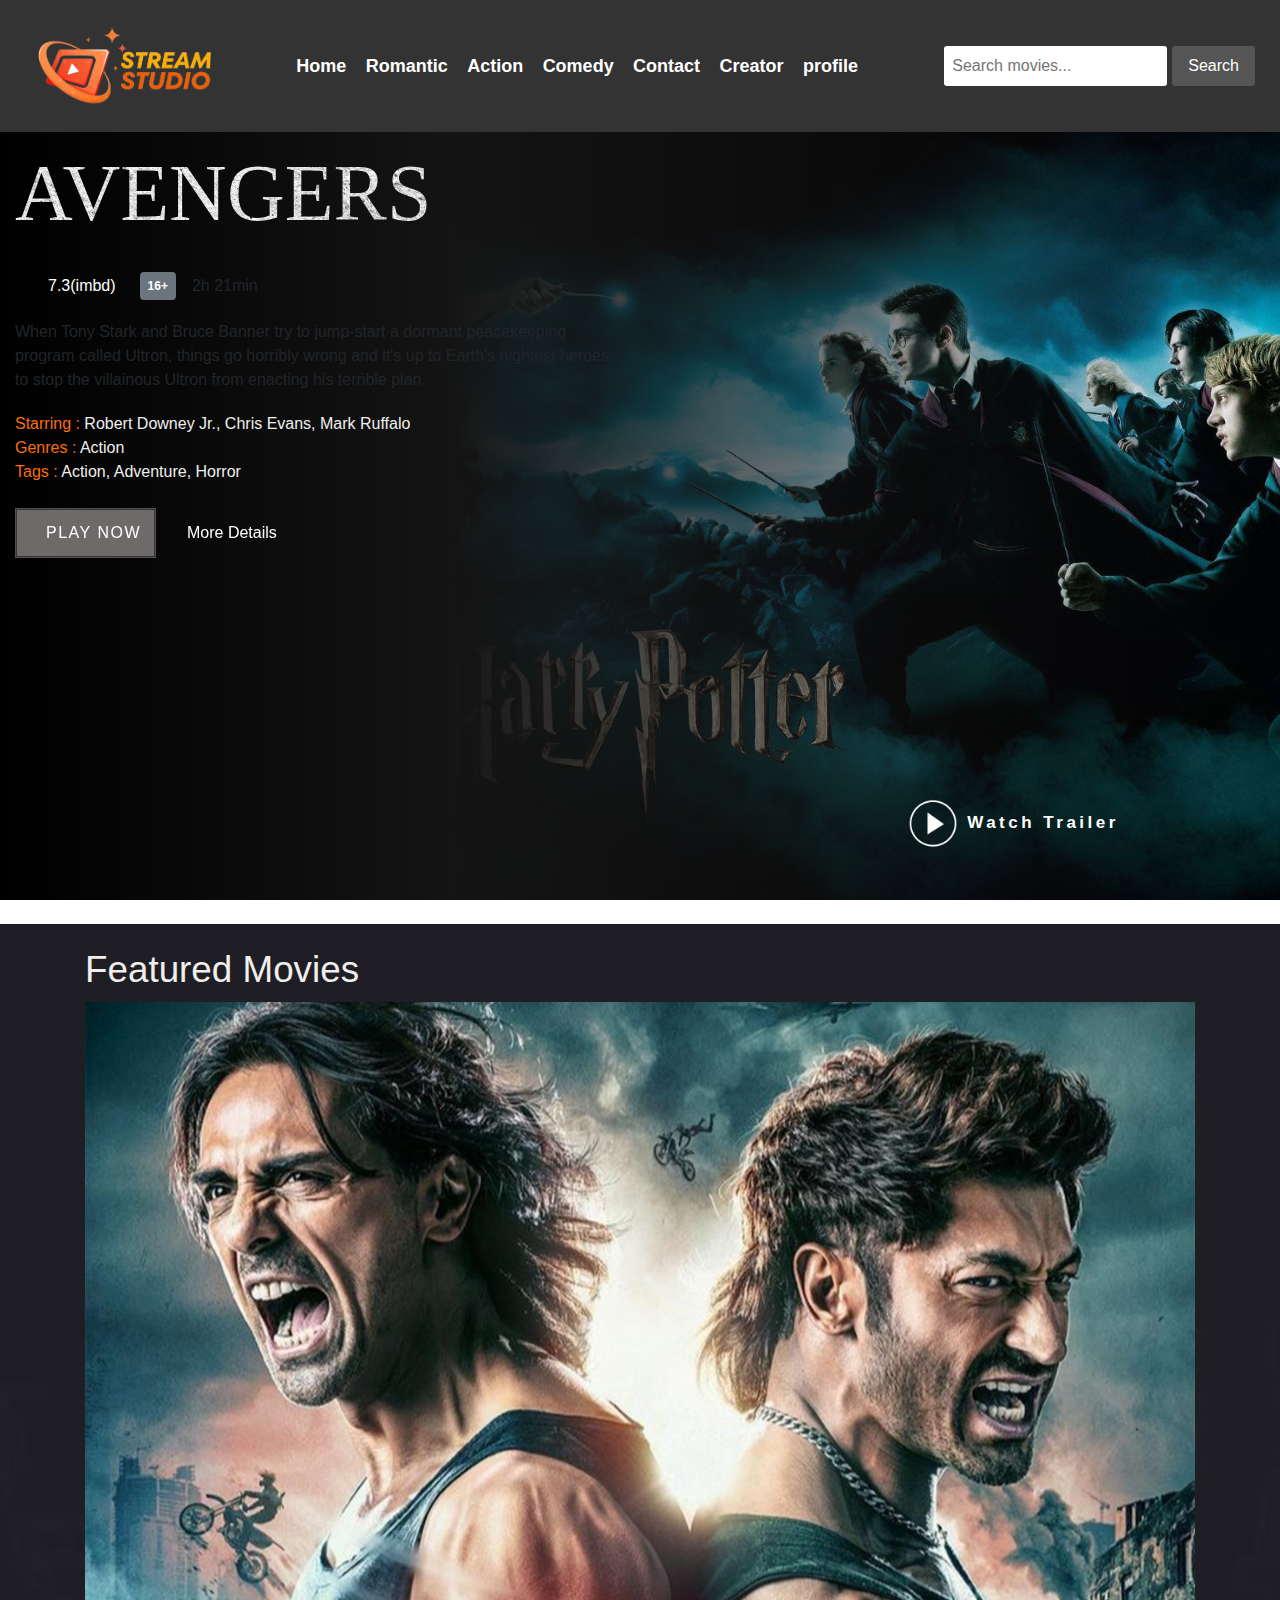
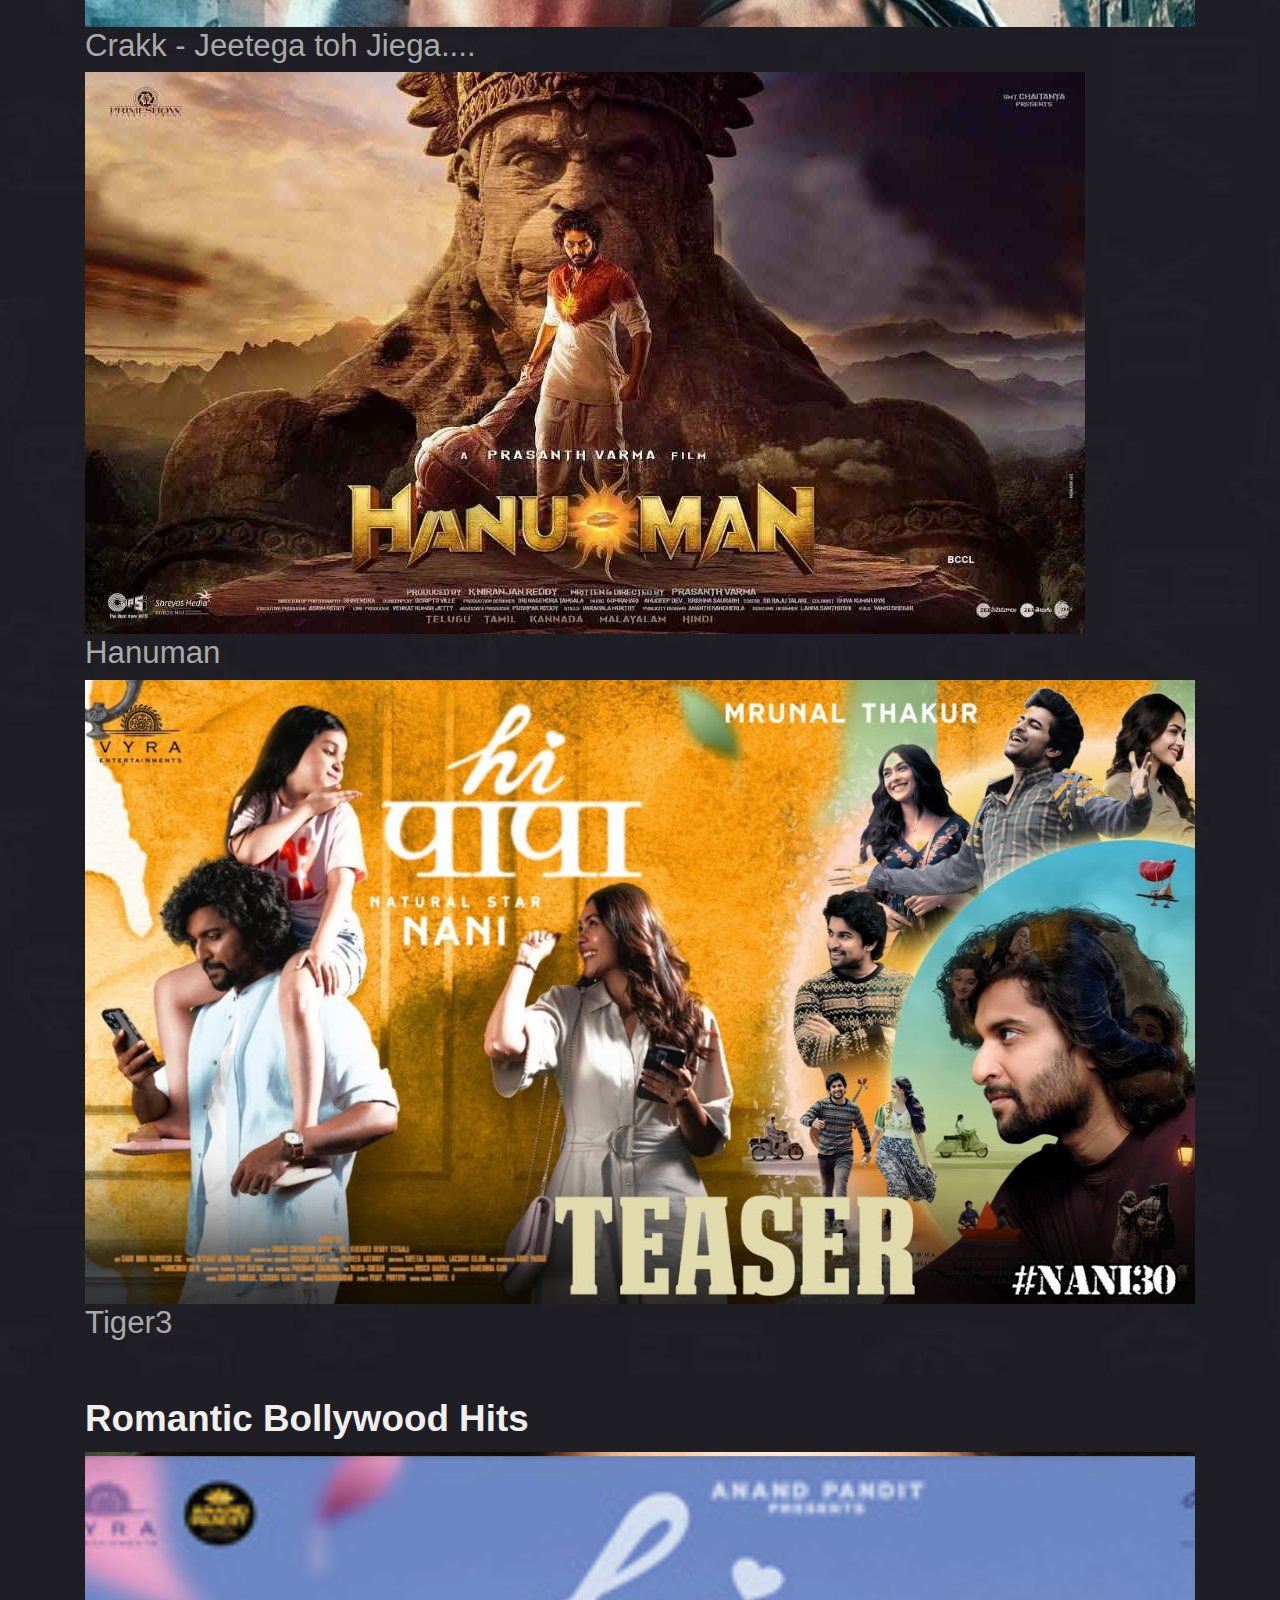
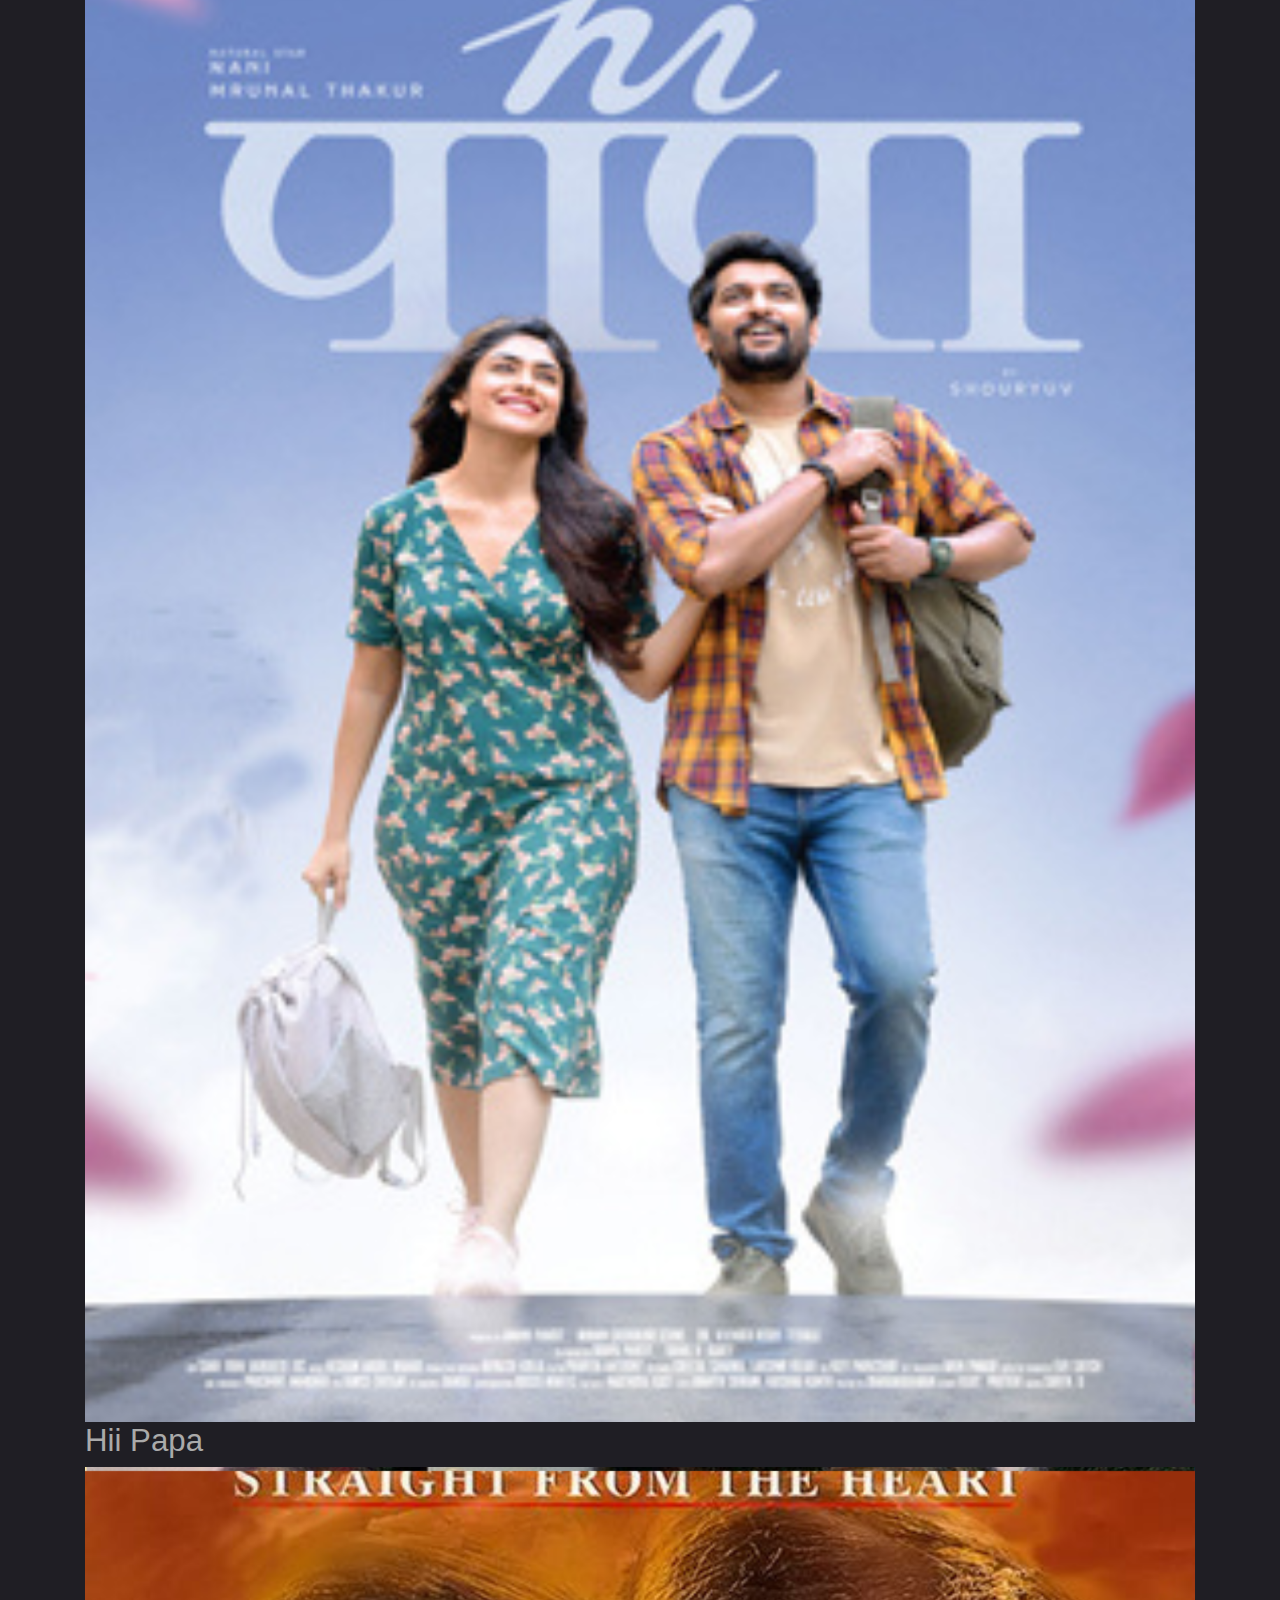
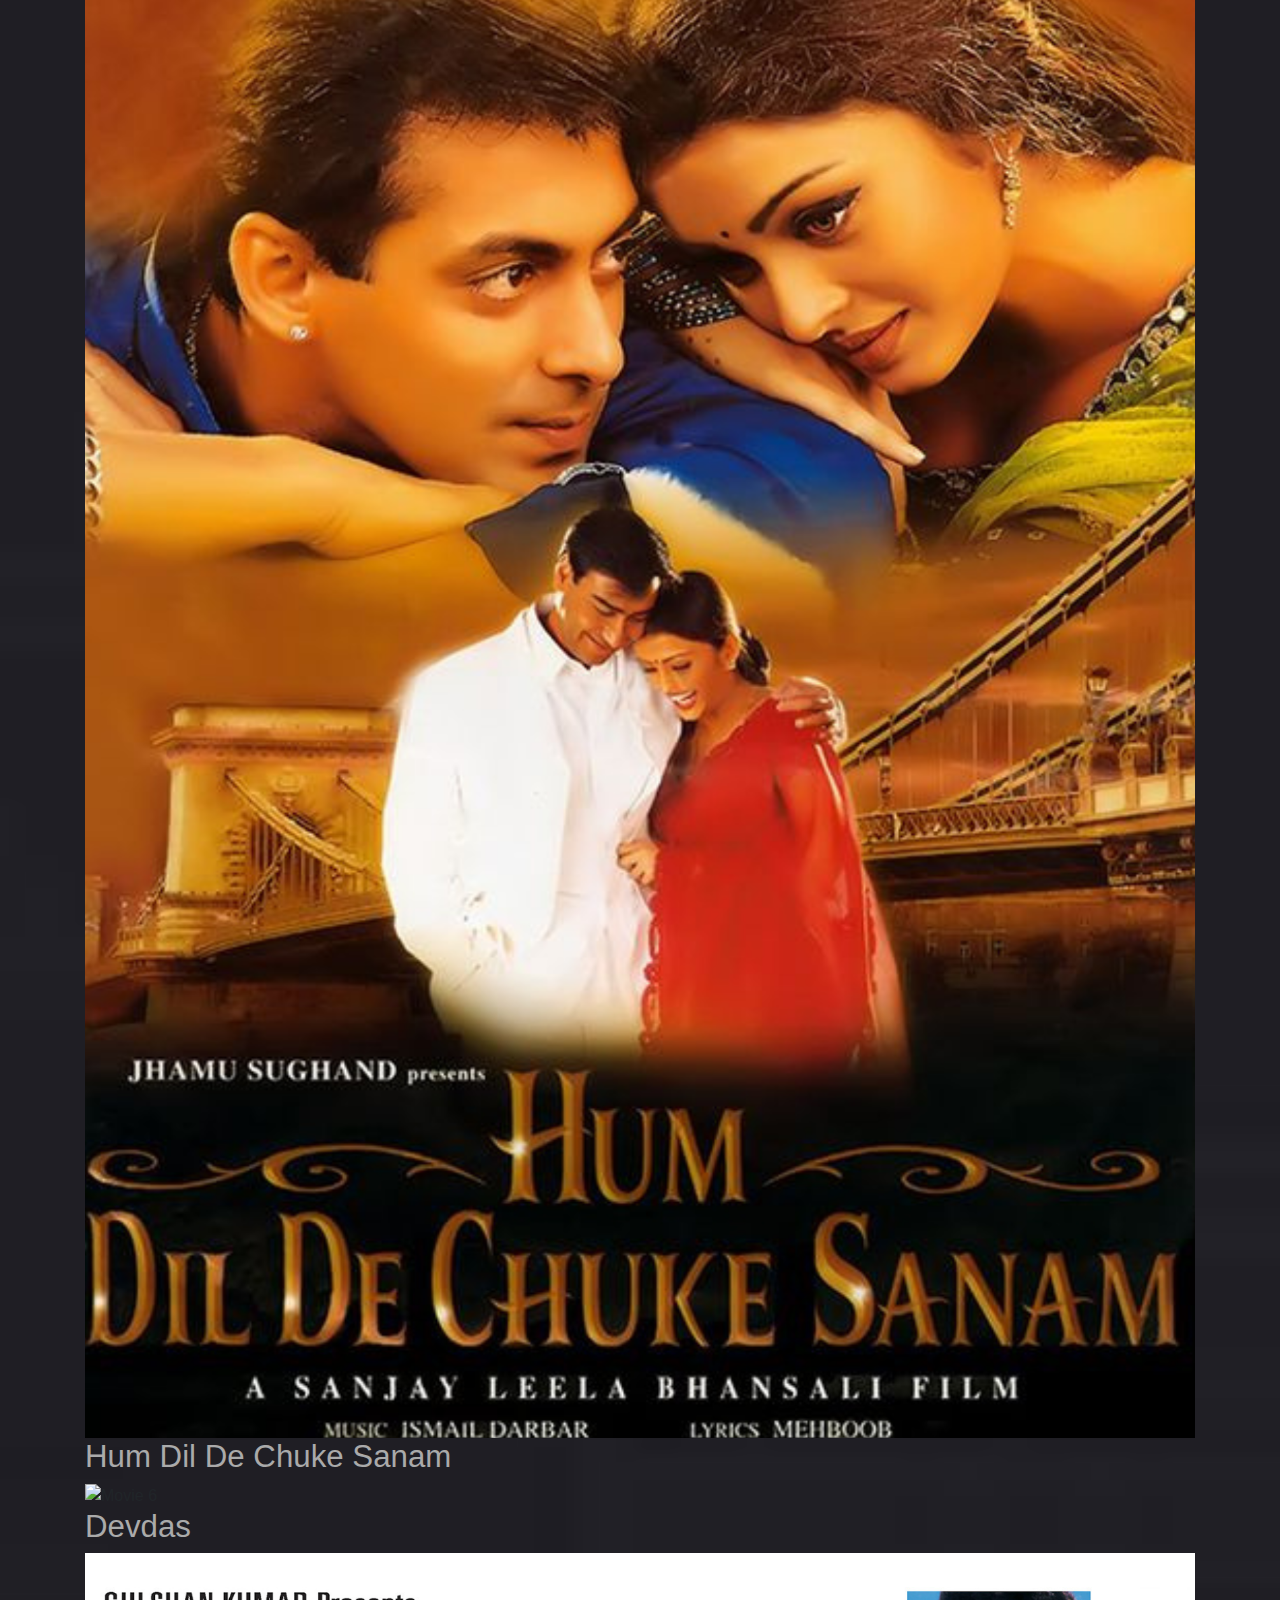
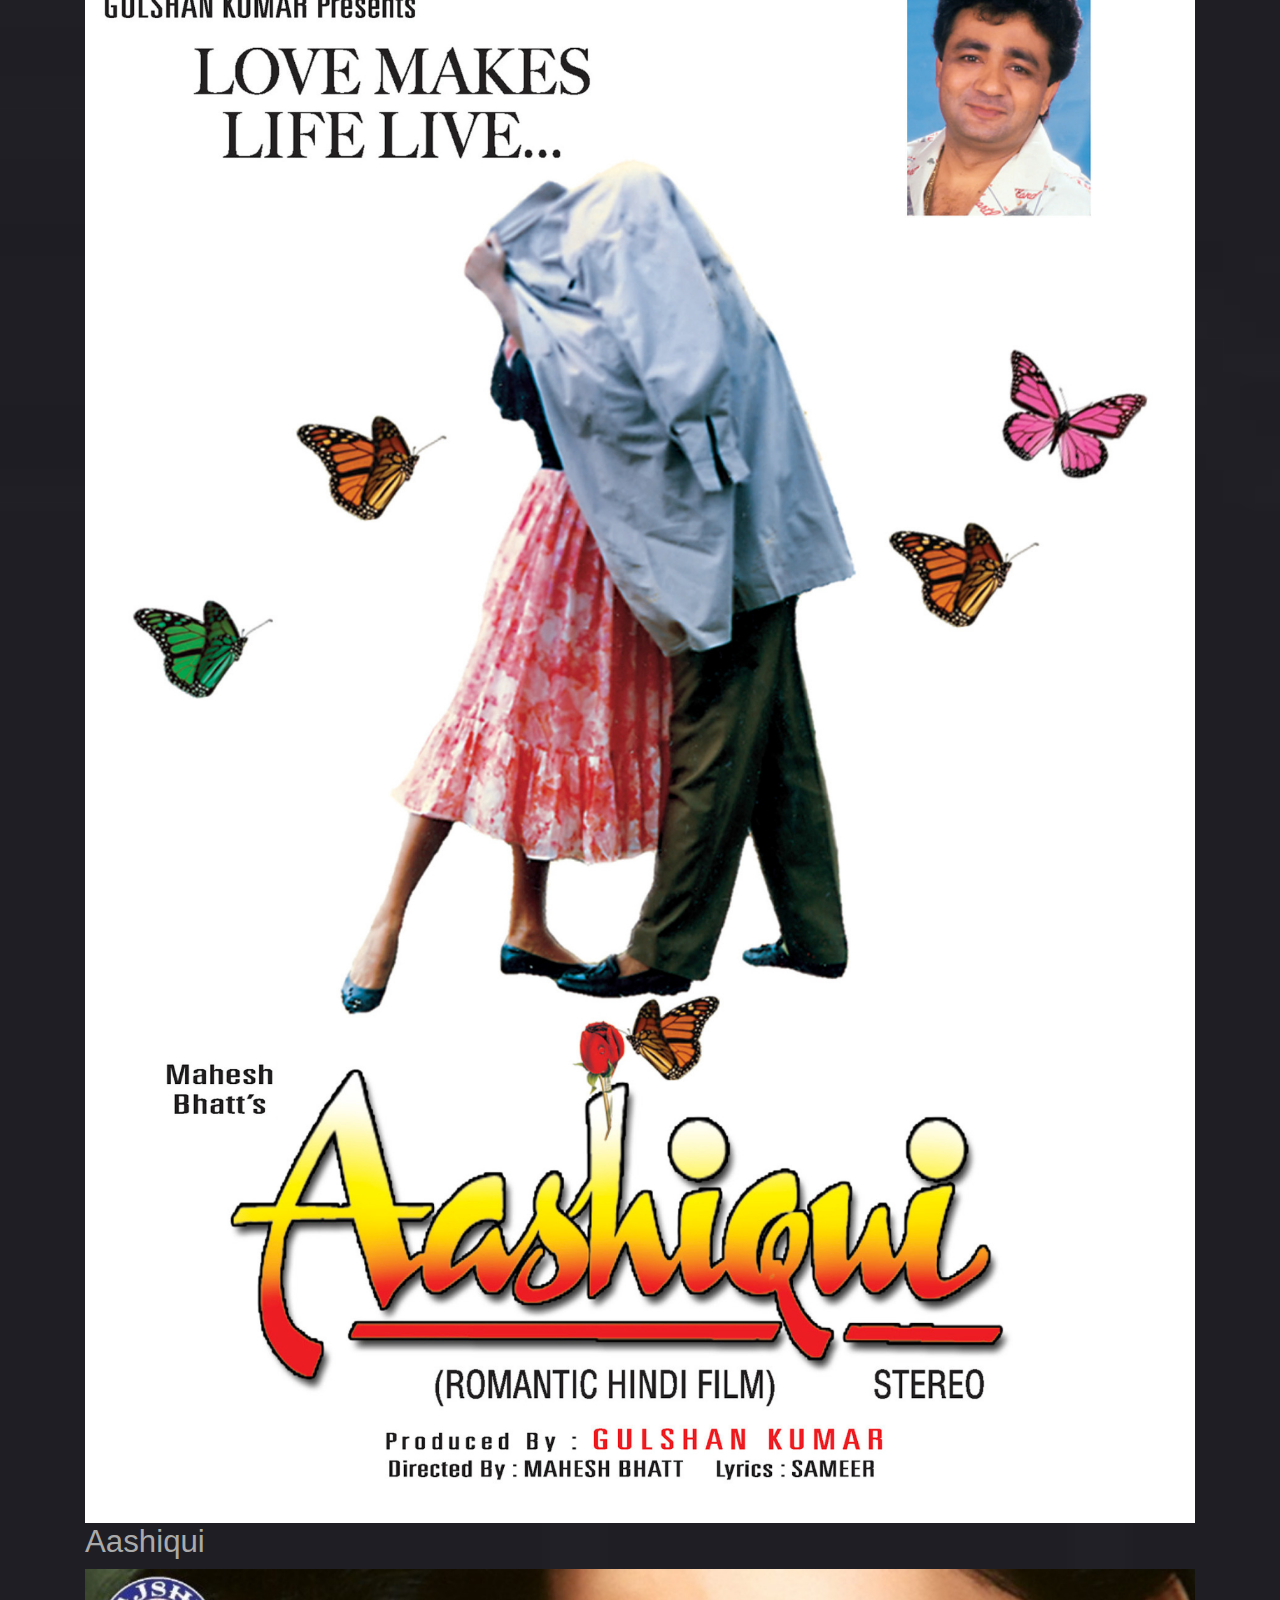
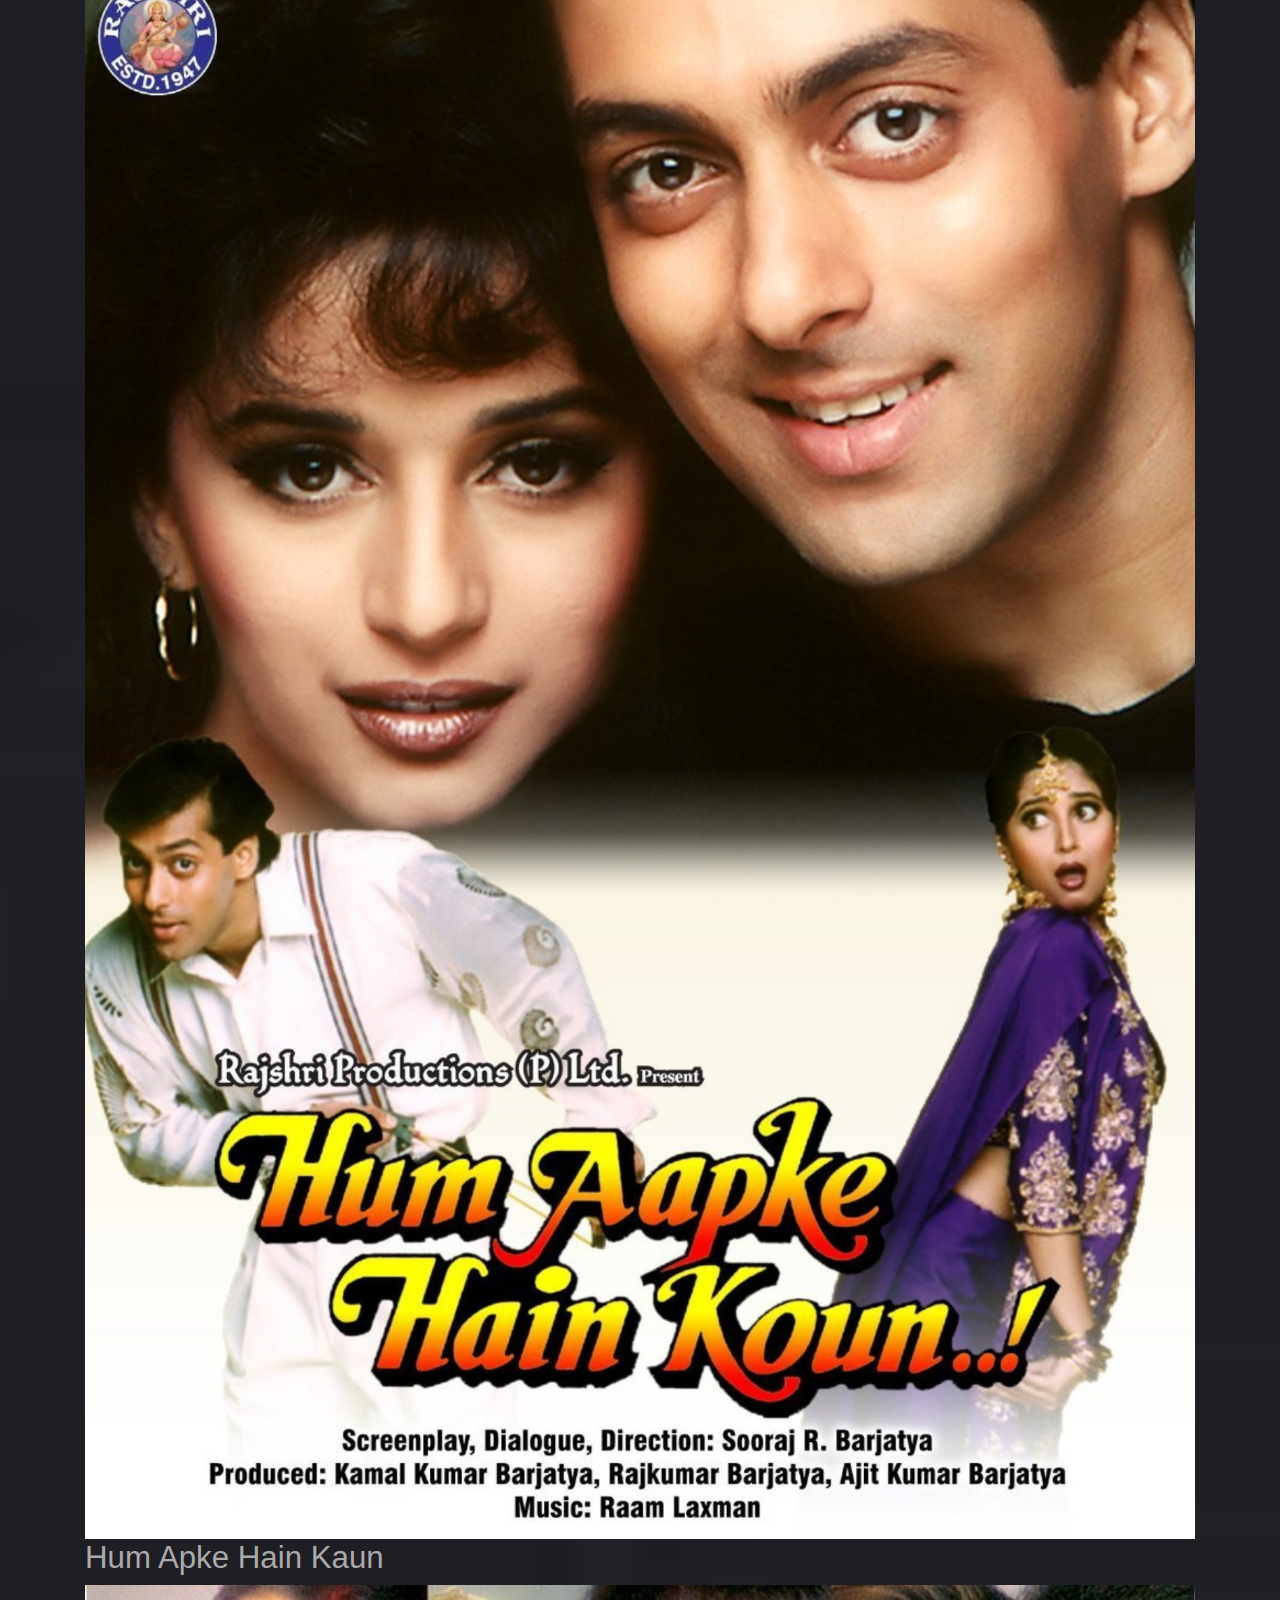
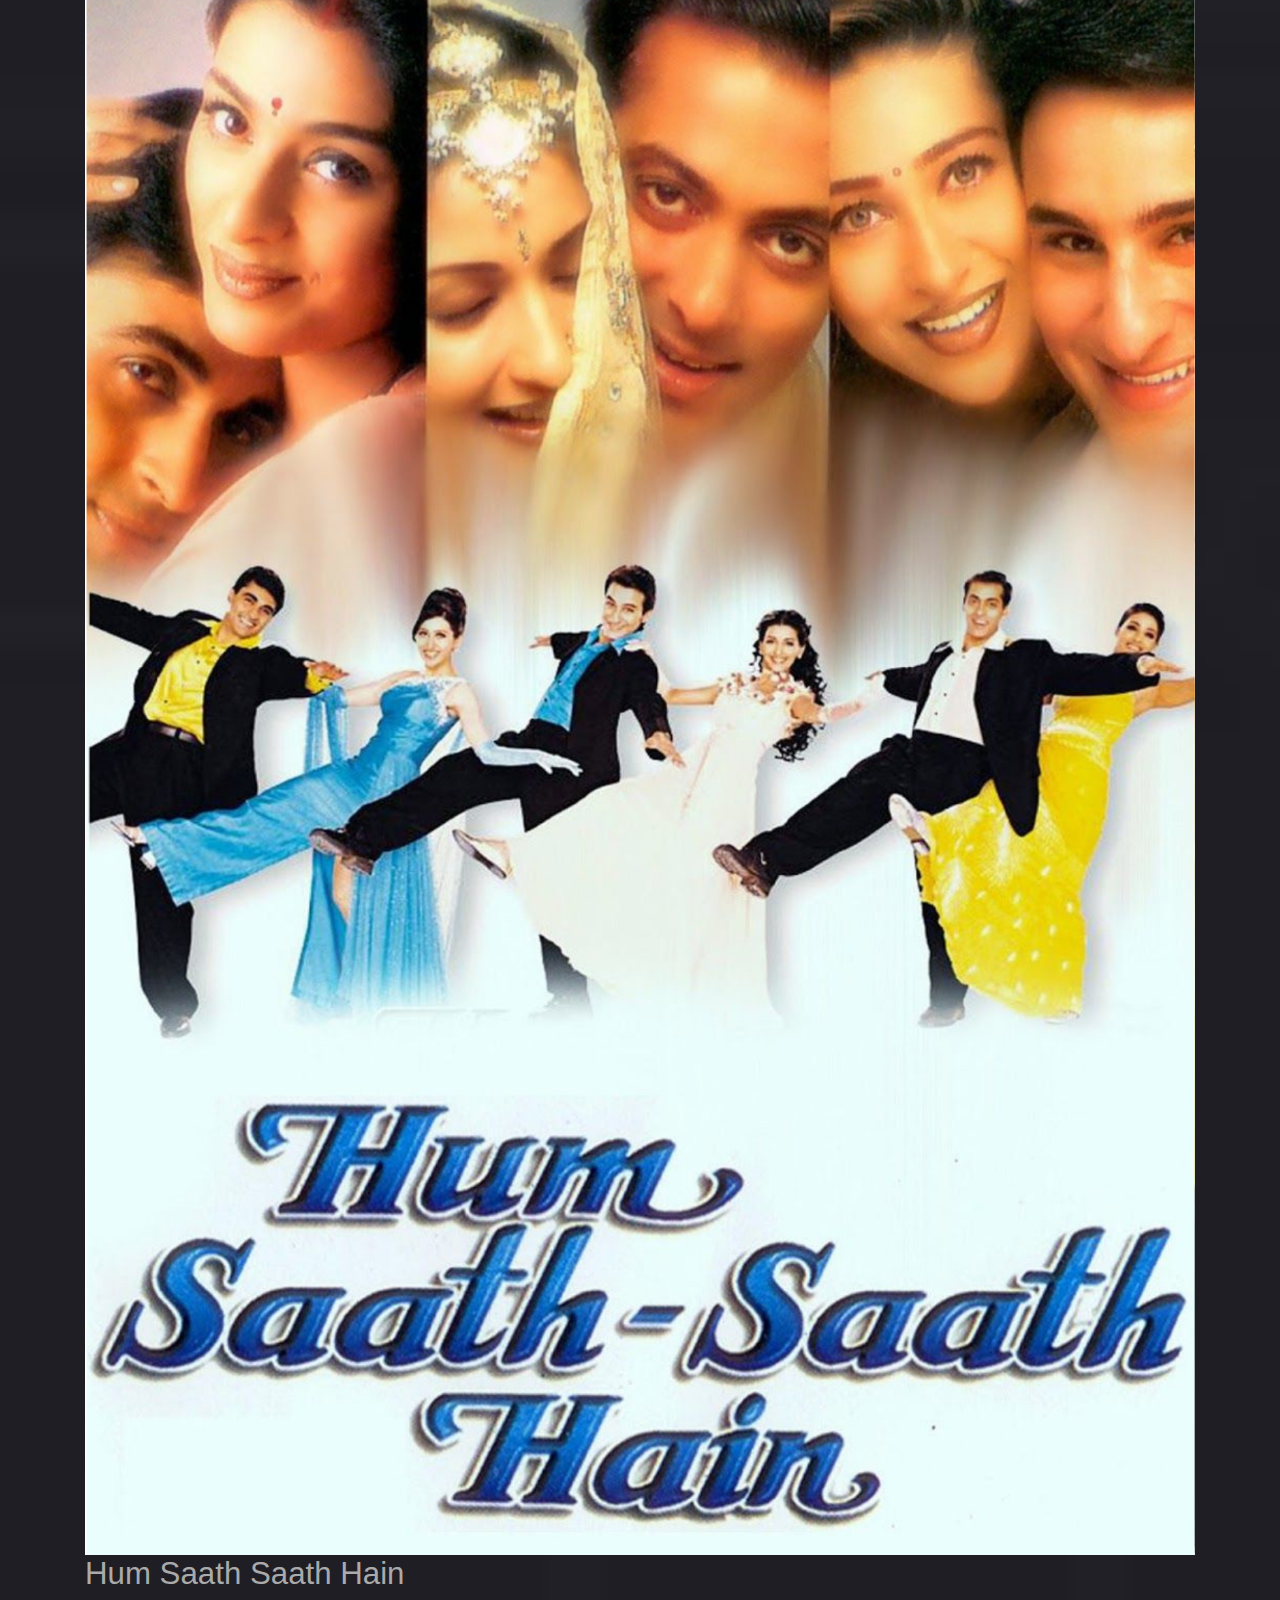
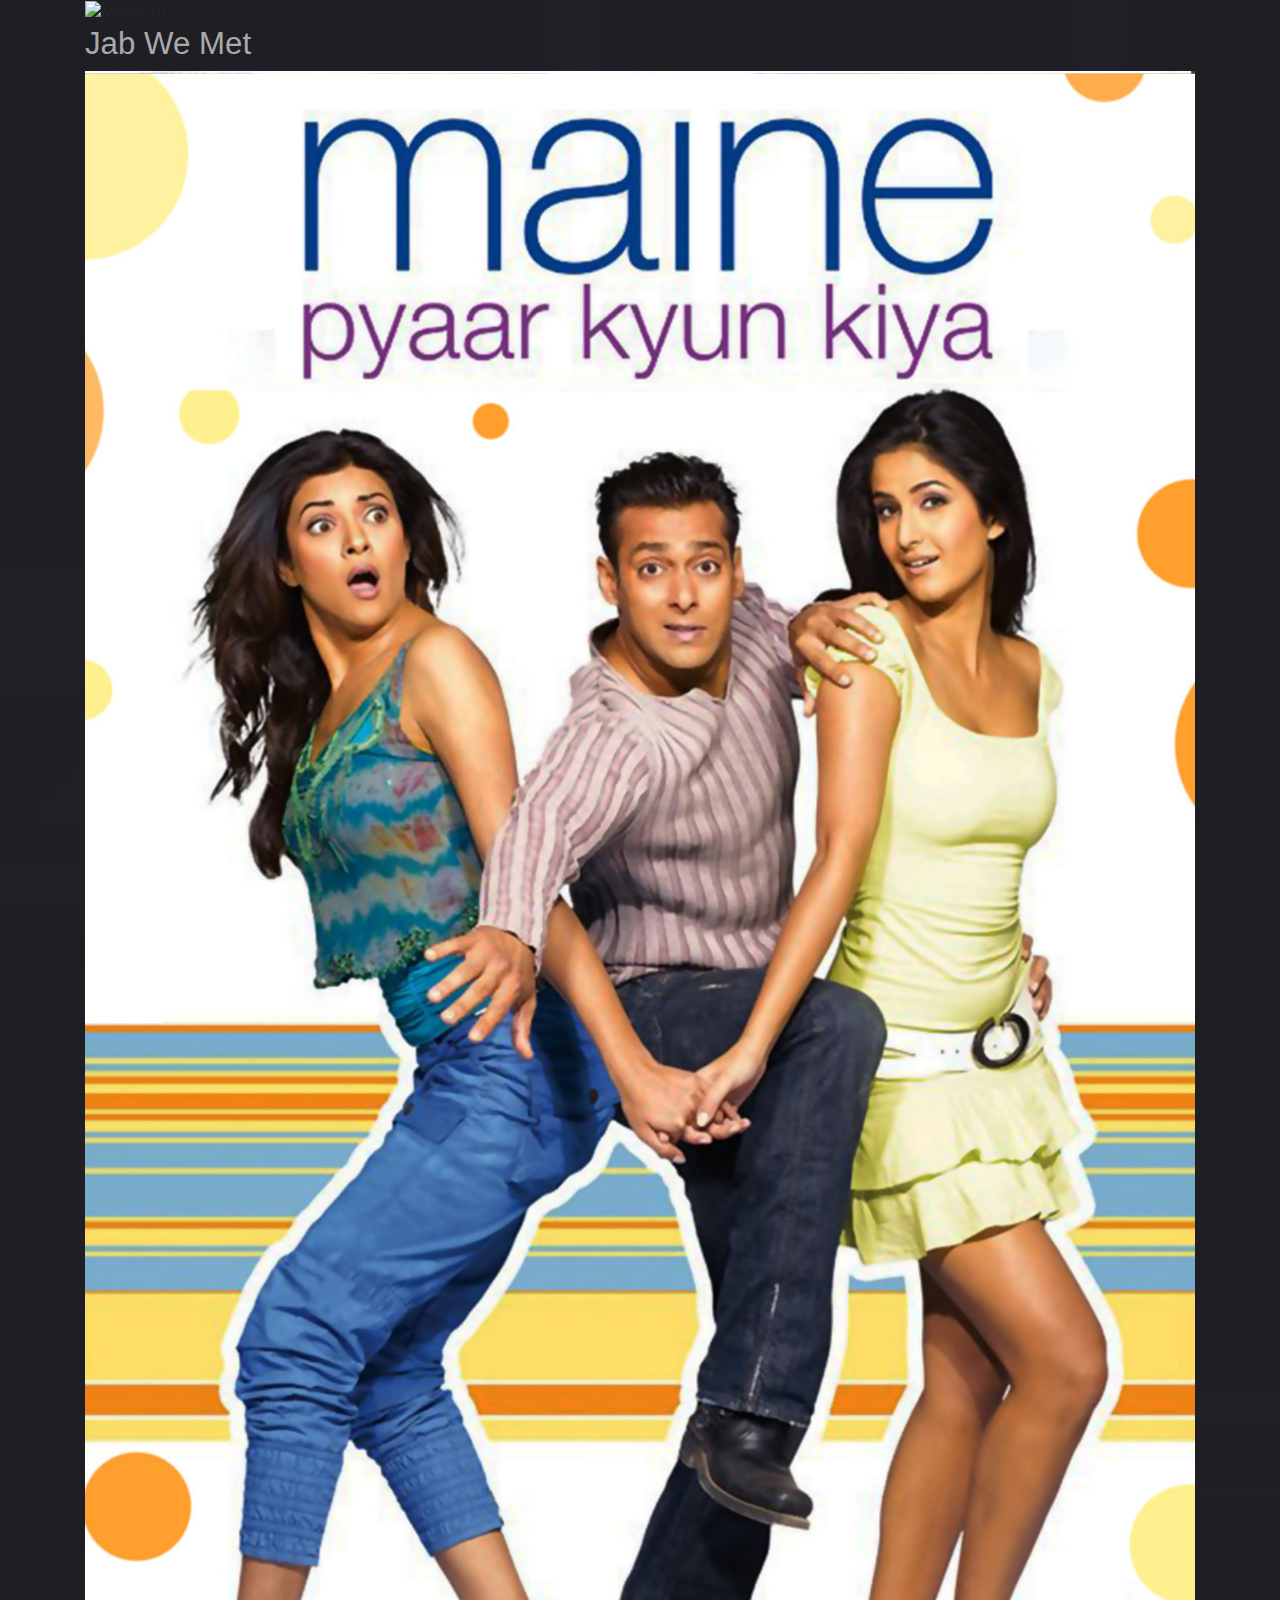
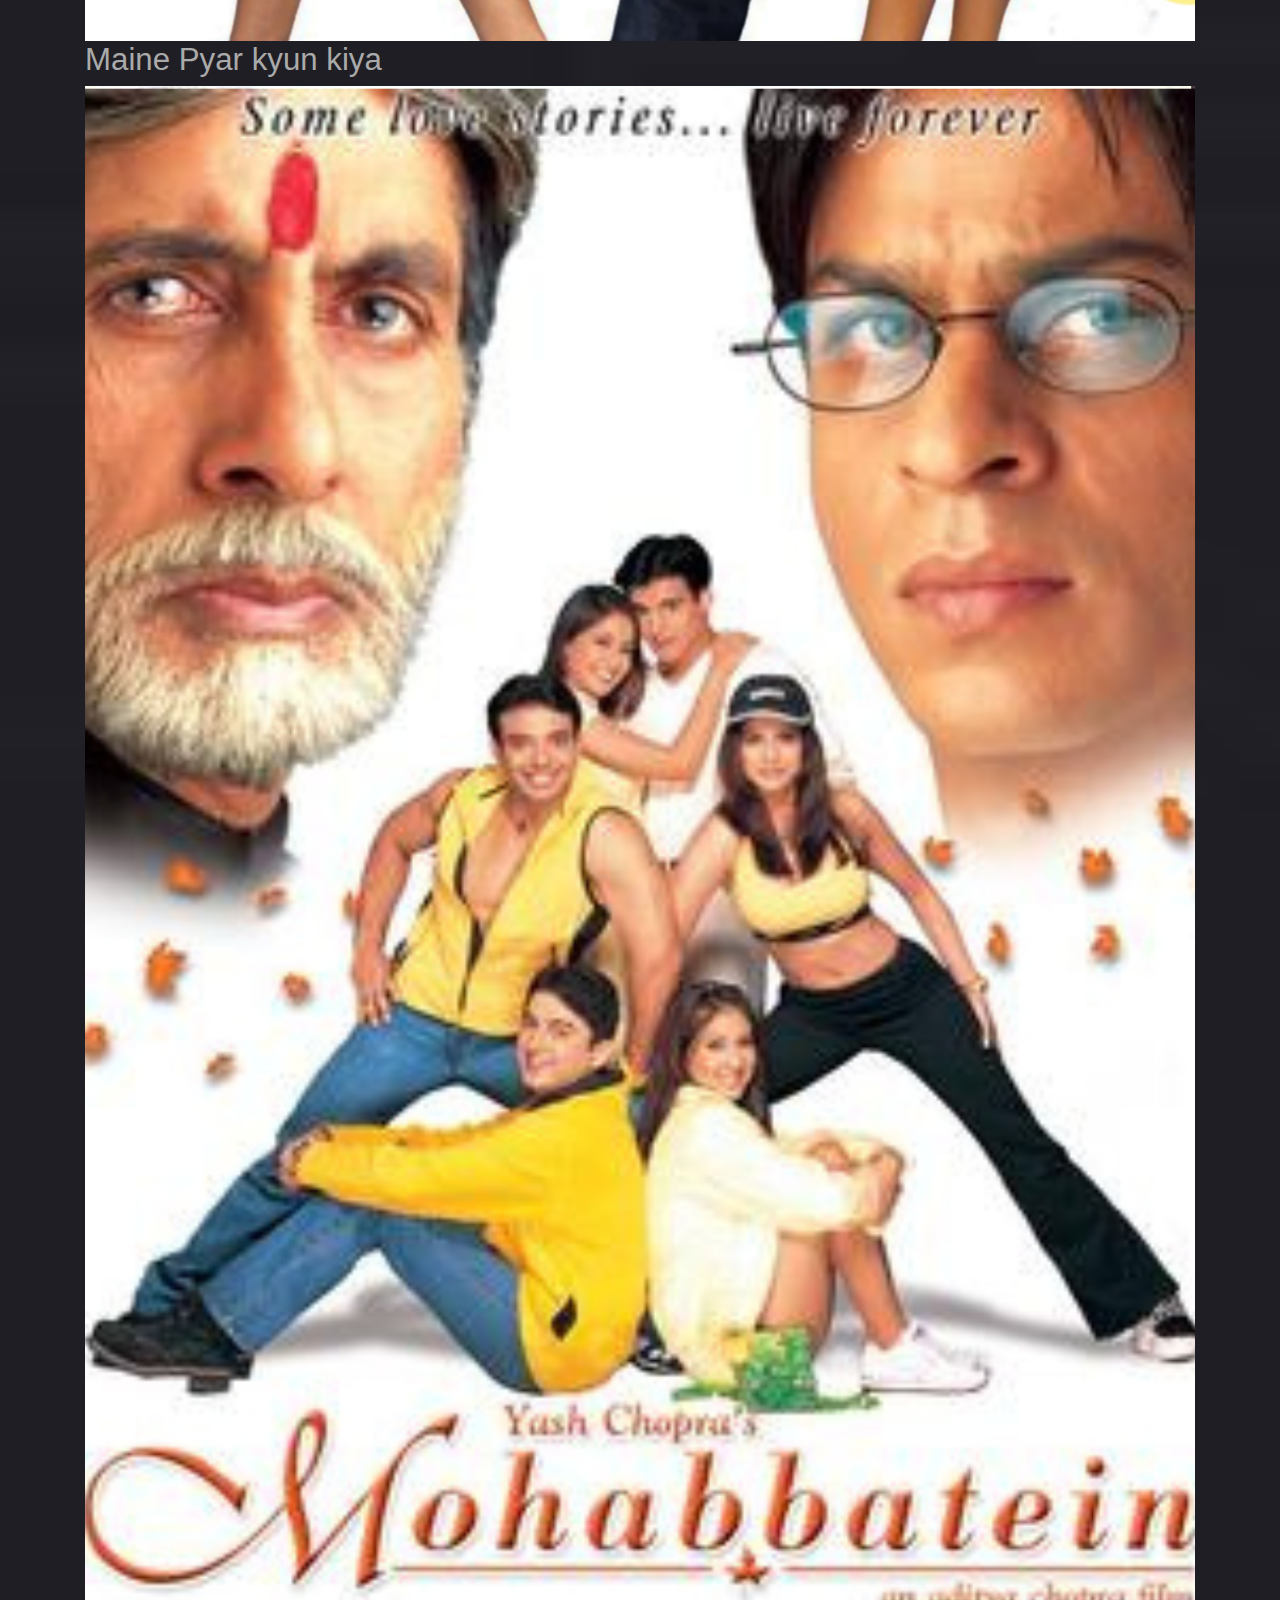
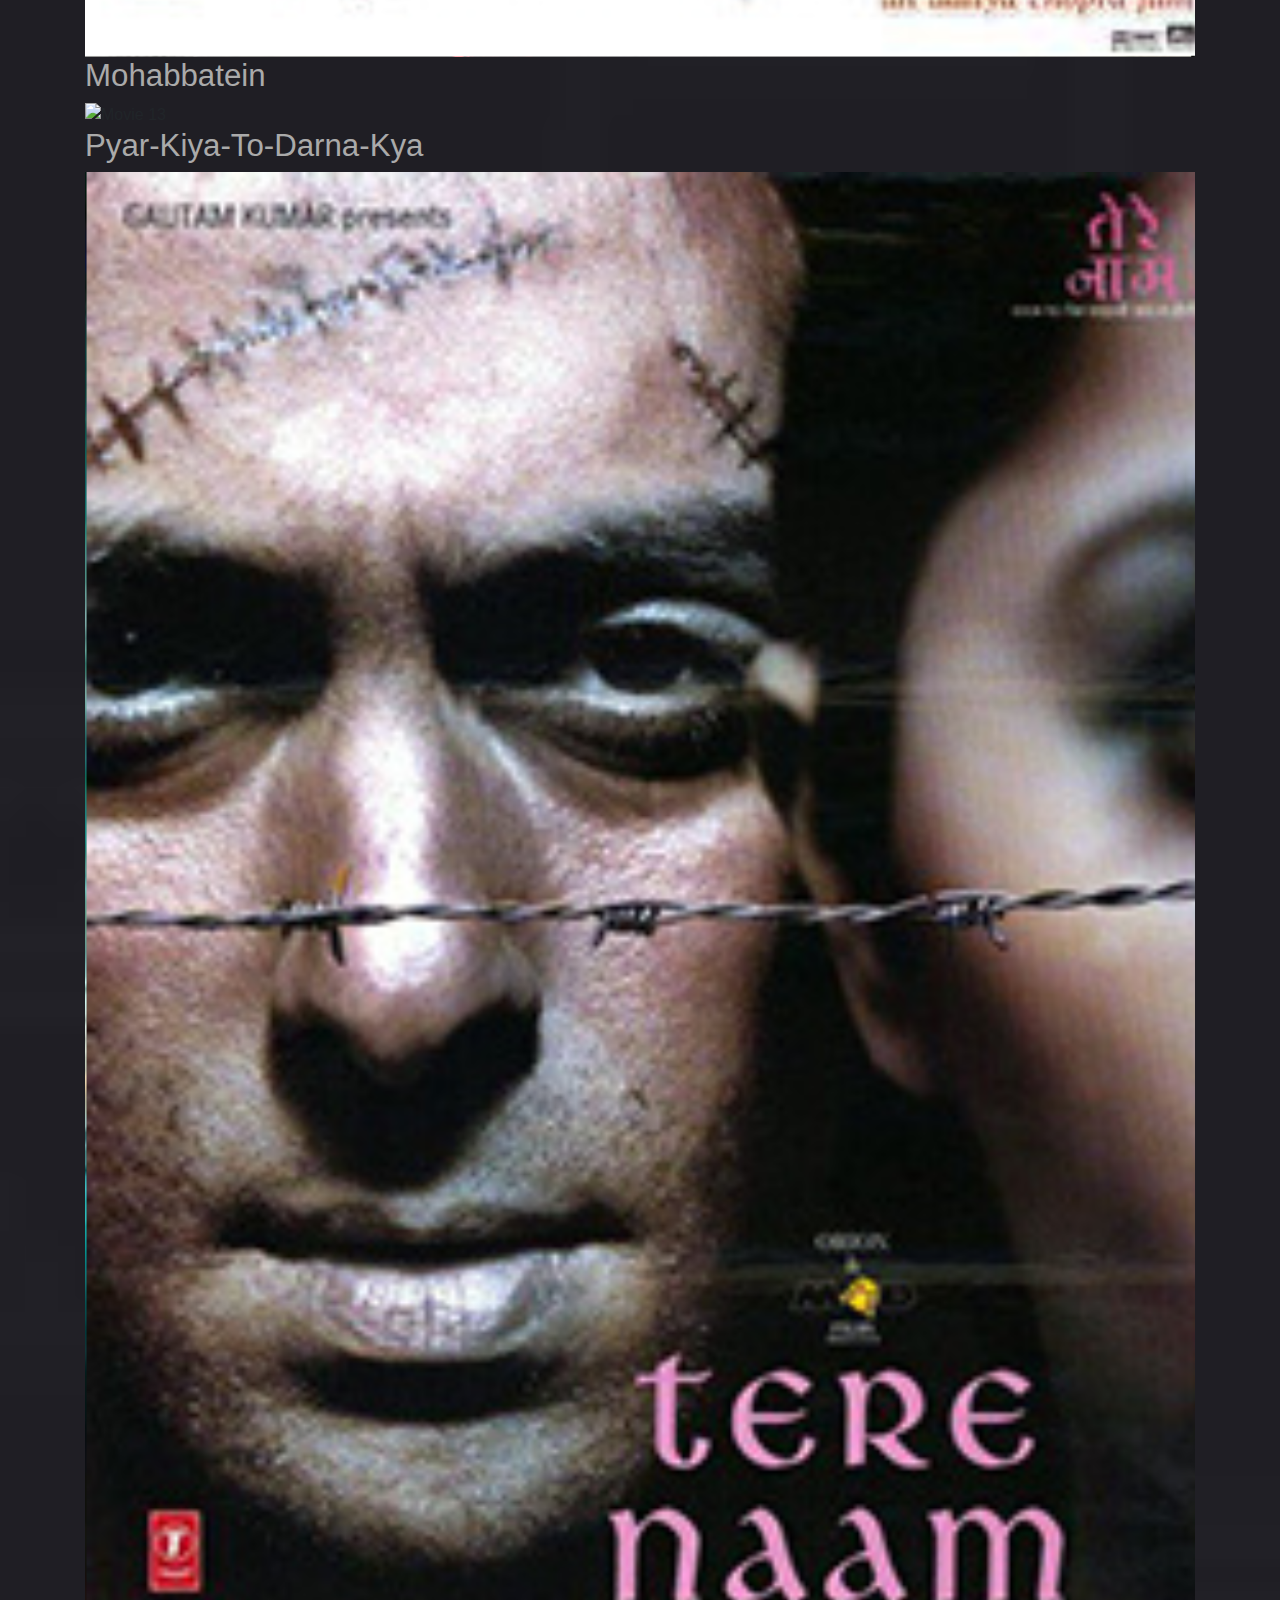
==== commit d665d188: "first commit" ====
--- a/index.html
+++ b/index.html
@@ -29,18 +29,19 @@
         <nav>
             <ul>
                 <li style="font-size: large;">
-                    <a href="#" onMouseOver="this.style.color='red'" onMouseOut="this.style.color='white'">Home</a></li>
-                <li style="font-size: large;">
-                    <a href="Romantic.html" onMouseOver="this.style.color='red'" onMouseOut="this.style.color='white'">Romantic</a></li>
-                <li style="font-size: large;">
-                    <a href="Action.html" onMouseOver="this.style.color='red'" onMouseOut="this.style.color='white'">Action</a></li>
-                <li style="font-size: large;">
-                    <a href="Comedy.html" onMouseOver="this.style.color='red'" onMouseOut="this.style.color='white'">Comedy</a></li>
-                <li style="font-size: large;">
-                    <a href="Drama.html" onMouseOver="this.style.color='red'" onMouseOut="this.style.color='white'">Drama</a></li>
-                <li style="font-size: large;">
-                    <a href="contact.html" onMouseOver="this.style.color='red'" onMouseOut="this.style.color='white'">Contact</a></li>
-
+                    <a href="index.html" onMouseOver="this.style.color='orange'" onMouseOut="this.style.color='white'">Home</a></li>
+                <li style="font-size: large;">
+                    <a href="Romantic.html" onMouseOver="this.style.color='orange'" onMouseOut="this.style.color='white'">Romantic</a></li>
+                <li style="font-size: large;">
+                    <a href="Action.html" onMouseOver="this.style.color='orange'" onMouseOut="this.style.color='white'">Action</a></li>
+                <li style="font-size: large;">
+                    <a href="Comedy.html" onMouseOver="this.style.color='orange'" onMouseOut="this.style.color='white'">Comedy</a></li>
+                <li style="font-size: large;">
+                    <a href="contact.html" onMouseOver="this.style.color='orange'" onMouseOut="this.style.color='white'">Contact</a></li>
+                <li style="font-size: large;">
+                    <a href="creator.html" onMouseOver="this.style.color='orange'" onMouseOut="this.style.color='white'">Creator</a></li>
+                <li style="font-size: large;">
+                    <a href="login.html" onMouseOver="this.style.color='orange'" onMouseOut="this.style.color='white'">profile</a></li>
                     
             </ul>
         </nav>
--- a/style.css
+++ b/style.css
@@ -181,7 +181,7 @@
     background-size: cover;
     background-position: center;
     background-repeat: no-repeat;
-    padding: 0 0; /* Adjust padding as needed */
+    padding: 100 0; /* Adjust padding as needed */
 }
 
 /* Media Query for responsiveness */
@@ -240,7 +240,7 @@
     z-index: 1;
 }
 #home-slider .slick-bg.s-bg-1{
-    background-image: url(slider/slider1.jpg);
+    background-image: url(slider/hp1.jpg);
     
 }
 
